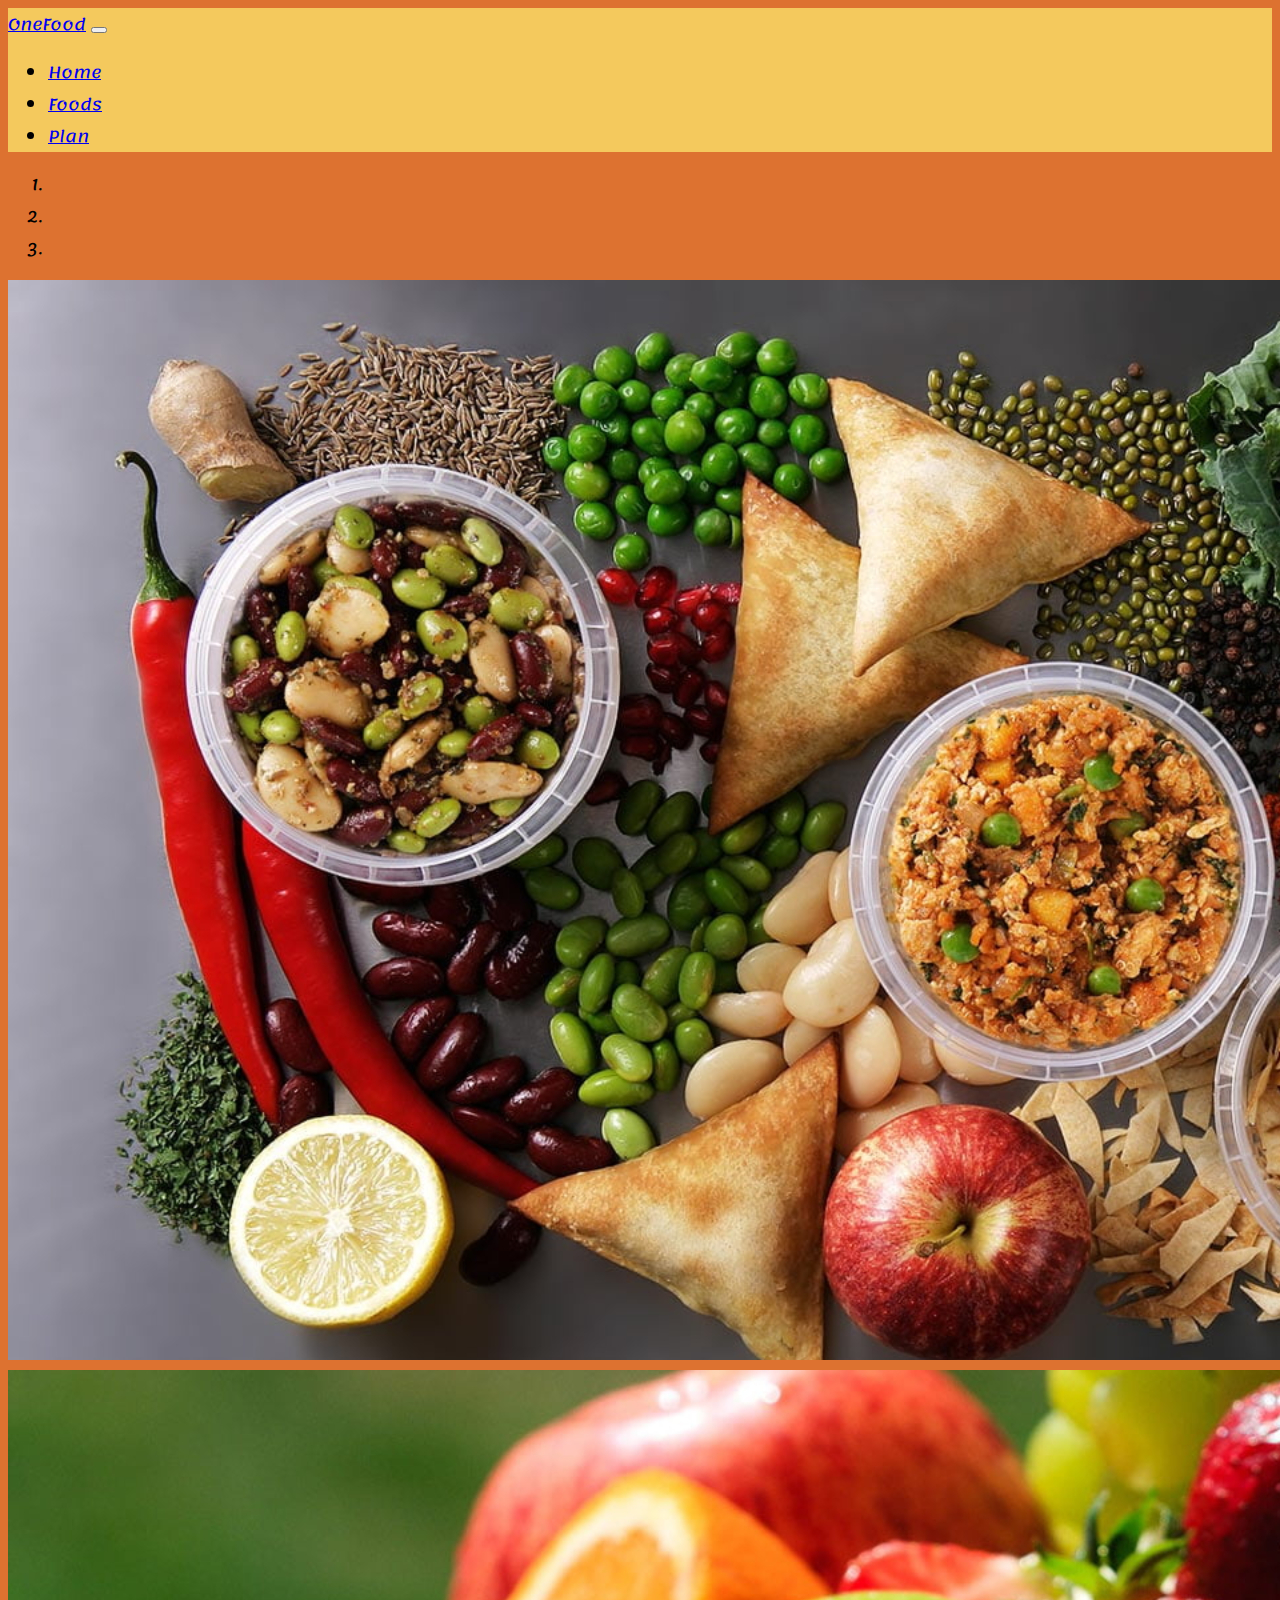
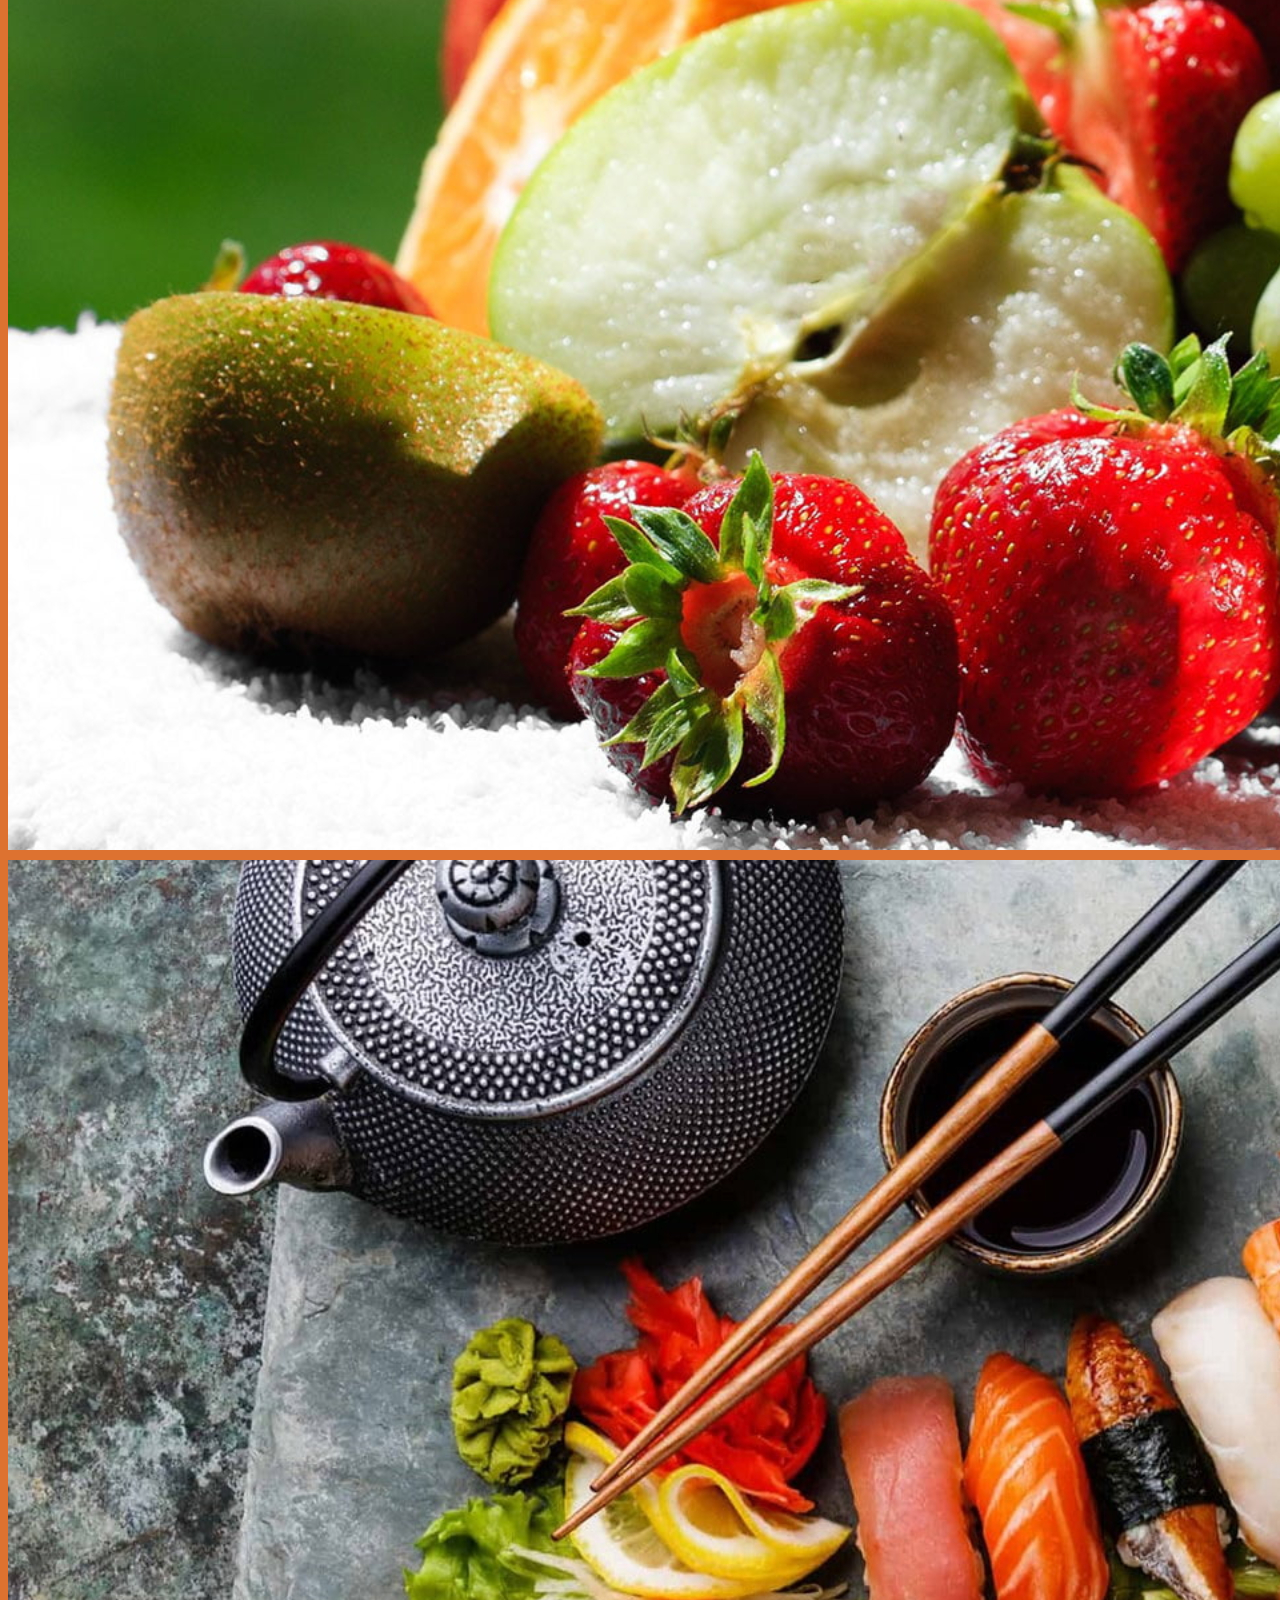
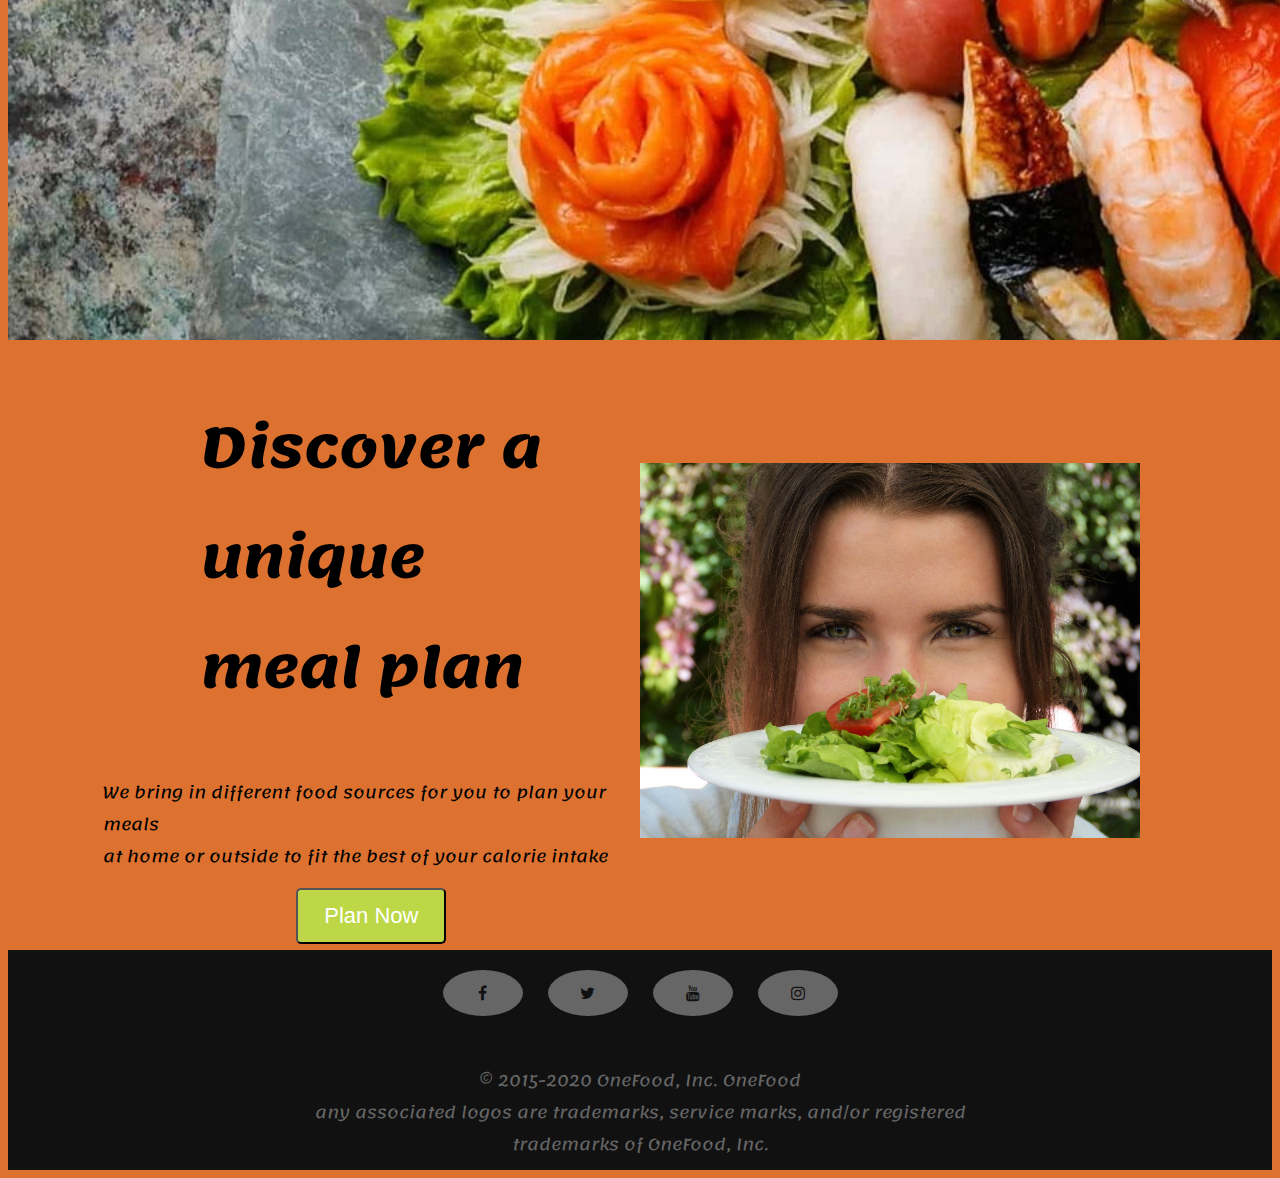
==== index.html @ 59122532 "PAGE1 DONE" ====
<!DOCTYPE html>
<html>
<head>
	<meta charset="UTF-8">
  <title>PROJECT</title>
  <link rel="stylesheet" href="css/normalize.css" type="text/css">
	<link rel="stylesheet" href="https://cdn.jsdelivr.net/npm/bootstrap@4.5.3/dist/css/bootstrap.min.css" integrity="sha384-TX8t27EcRE3e/ihU7zmQxVncDAy5uIKz4rEkgIXeMed4M0jlfIDPvg6uqKI2xXr2"
   crossorigin="anonymous">
  <link rel="preconnect" href="https://fonts.gstatic.com">
  <link href="https://fonts.googleapis.com/css2?family=Lemonada:wght@500&display=swap" rel="stylesheet">
  <link href="css/index.css" rel="stylesheet" type="text/css">
  <link rel="stylesheet" href="https://cdnjs.cloudflare.com/ajax/libs/font-awesome/4.7.0/css/font-awesome.min.css">
</head>
<body>
	<nav class="navbar navbar-expand-lg navbar-light ">
    <a class="navbar-brand" href="#">OneFood</a>
    <button class="navbar-toggler" type="button" data-toggle="collapse" data-target="#navbarSupportedContent" aria-controls="navbarSupportedContent" aria-expanded="false" aria-label="Toggle navigation">
      <span class="navbar-toggler-icon"></span>
    </button>
  
    <div class="collapse navbar-collapse" id="navbarSupportedContent">
      <ul class="navbar-nav mr-auto">
        <li class="nav-item active">
          <a class="nav-link" href="index.html">Home <span class="sr-only">(current)</span></a>
        </li>
        <li class="nav-item">
          <a class="nav-link" href="#">Foods</a>
        </li>
        <li class="nav-item">
          <a class="nav-link" href="#">Plan</a>
        </li>
      </ul>
    </div>
  </nav>
  <div id="carouselExampleIndicators" class="carousel slide" data-ride="carousel">
    <ol class="carousel-indicators">
      <li data-target="#carouselExampleIndicators" data-slide-to="0" class="active"></li>
      <li data-target="#carouselExampleIndicators" data-slide-to="1"></li>
      <li data-target="#carouselExampleIndicators" data-slide-to="2"></li>
    </ol>
    <div class="carousel-inner">
      <div class="carousel-item active">
        <img class="d-block w-100" src="img/slider1.jpg" alt="First slide">
      </div>
      <div class="carousel-item">
        <img class="d-block w-100" src="img/slider2.jpg" alt="Second slide">
      </div>
      <div class="carousel-item">
        <img class="d-block w-100" src="img/slider3.jpg" alt="Third slide">
      </div>
    </div>
    <a class="carousel-control-prev" href="#carouselExampleIndicators" role="button" data-slide="prev">
      <span class="carousel-control-prev-icon" aria-hidden="true"></span>
      <span class="sr-only">Previous</span>
    </a>
    <a class="carousel-control-next" href="#carouselExampleIndicators" role="button" data-slide="next">
      <span class="carousel-control-next-icon" aria-hidden="true"></span>
      <span class="sr-only">Next</span>
    </a>
  </div>
  <div class="body1">
    <div class="content">
      <div class="left">
        <h1>Discover a <br>unique <br>meal plan</h1>
        <p>We bring in different food sources for you to plan your meals<br> at home or outside to fit the best of your calorie intake</p>
        <button class="btn1">Plan Now</button>
      </div>
      <div class="right">
        <img src="img/healthy.jpg">
      </div>
    </div>
  </div>
  <footer>
		<a href="#" class="fa fa-facebook"></a>
		<a href="#" class="fa fa-twitter"></a>
		<a href="#" class="fa fa-youtube"></a>
		<a href="#" class="fa fa-instagram"></a><br><br>
		<p>© 2015-2020 OneFood, Inc. OneFood<br> any associated logos are trademarks, service marks, and/or registered<br> trademarks of OneFood, Inc.</p>
	</footer>
</body>
<script src="js/script.js"></script>
<script src="https://code.jquery.com/jquery-3.5.1.slim.min.js" integrity="sha384-DfXdz2htPH0lsSSs5nCTpuj/zy4C+OGpamoFVy38MVBnE+IbbVYUew+OrCXaRkfj" crossorigin="anonymous"></script>
<script src="https://cdn.jsdelivr.net/npm/popper.js@1.16.1/dist/umd/popper.min.js" integrity="sha384-9/reFTGAW83EW2RDu2S0VKaIzap3H66lZH81PoYlFhbGU+6BZp6G7niu735Sk7lN" crossorigin="anonymous"></script>
<script src="https://cdn.jsdelivr.net/npm/bootstrap@4.5.3/dist/js/bootstrap.min.js" integrity="sha384-w1Q4orYjBQndcko6MimVbzY0tgp4pWB4lZ7lr30WKz0vr/aWKhXdBNmNb5D92v7s" crossorigin="anonymous"></script>
</html>
---- css/index.css ----
body
{
    font-family: 'Lemonada', cursive;
    background-color: #dd7230;
}

nav
{
    background-color: #f4c95d;
}

.body1
{
    width: 100%;
    height: 600px;
    display: flex;
    justify-content: center;
}

.content
{
    width: 85%;
    height: 600px;
    display: flex;
    justify-content: space-evenly;
}

.left
{
    width: 50%;
    height: 600px;
    display: flex;
    flex-direction: column;
    justify-content: center;
    align-items: center;
}

.left h1
{
    font-size: 55px;
}

.btn1
{
    background-color:#bdd747;
	border-radius:5px;
	display:inline-block;
	cursor:pointer;
	color:#ffffff;
	font-size:22px;
	padding:13px 26px;
	text-decoration:none;
}

.btn1:hover {
	background-color:#bdde16;
}
.btn1:active {
	position:relative;
	top:1px;
}

.right
{
    width: 50%;
    height: 600px;
    display: flex;
    align-items: center;
}

.right img
{
    width: 500px;
    height: auto;
}

/*FOOTER*/
footer
{
	width: 100%;
	height: 200px;
	background-color: #111;
	text-align: center;
	color: #666;
	padding-top: 20px;
}

.fa 
{
	padding: 15px;
	font-size: 30px;
	width: 50px;
	text-align: center;
	text-decoration: none;
	margin: 0 10px;
	border-radius: 50%;
}
  
.fa:hover 
{
	opacity: 0.7;
}

.fa-facebook
{
	background: #666;
	color: #111;
}
  
.fa-twitter
{
	background: #666;
	color: #111;
}
  
.fa-youtube 
{
	background: #666;
	color: #111;
}
  
.fa-instagram 
{
	background: #666;
	color: #111;
}

@media only screen and (max-width:1100px)
{
    .right img
    {
        width: 390px;
        height: auto;
    }
}

@media only screen and (max-width: 800px) {

    .body1
    {
        width: 100%;
        height: auto;
    }
    .content
    {
        display: flex;
        width: 100%;
        height: auto;
        flex-direction: column;
    }

    .left
    {
        width: 100%;
        height: auto;
        padding: 50px 15px;
    }
    
    .right
    {
        width: 100%;
        height: auto;
        padding-bottom: 50px;
        display: flex;
        justify-content: center;
    }

    .right img
    {
        width: 85%;
        height: auto;
    }

    footer
	{
		width: 100%;
		height: auto;
		padding-bottom: 5px;
    }
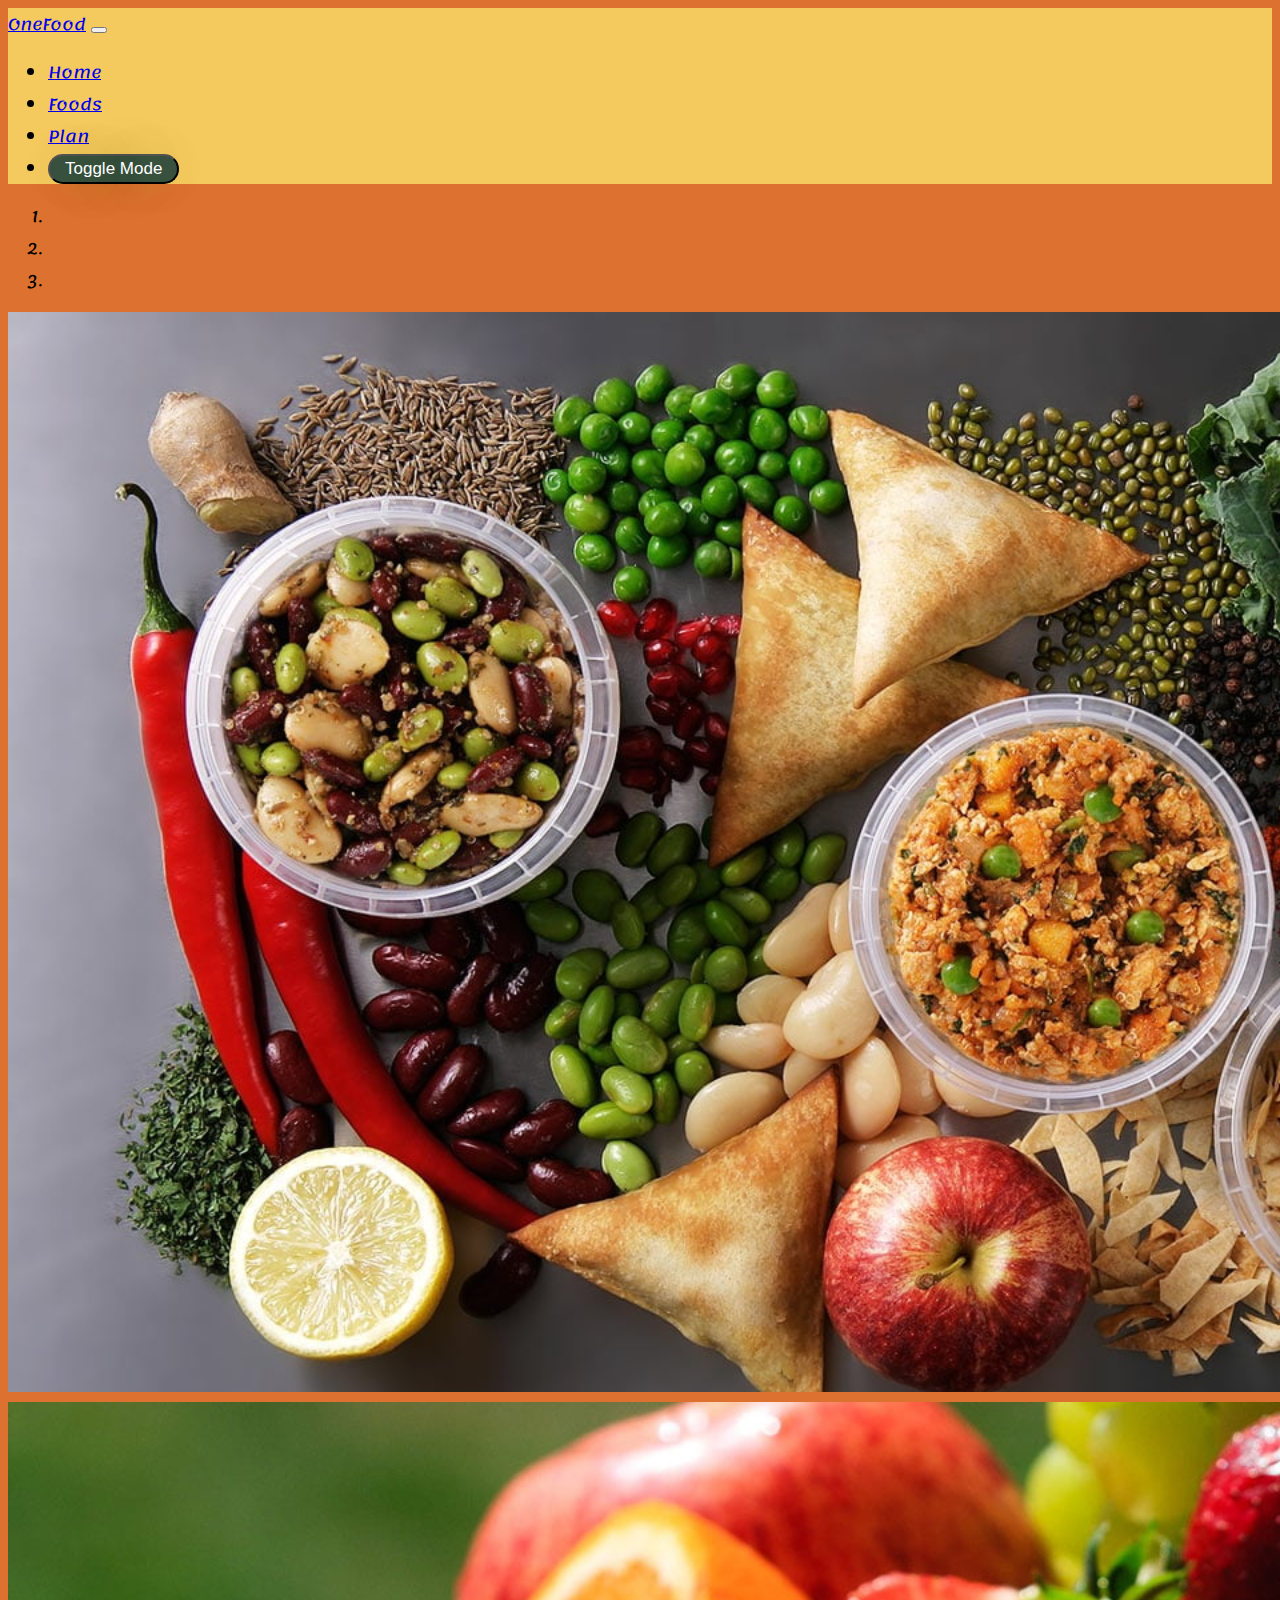
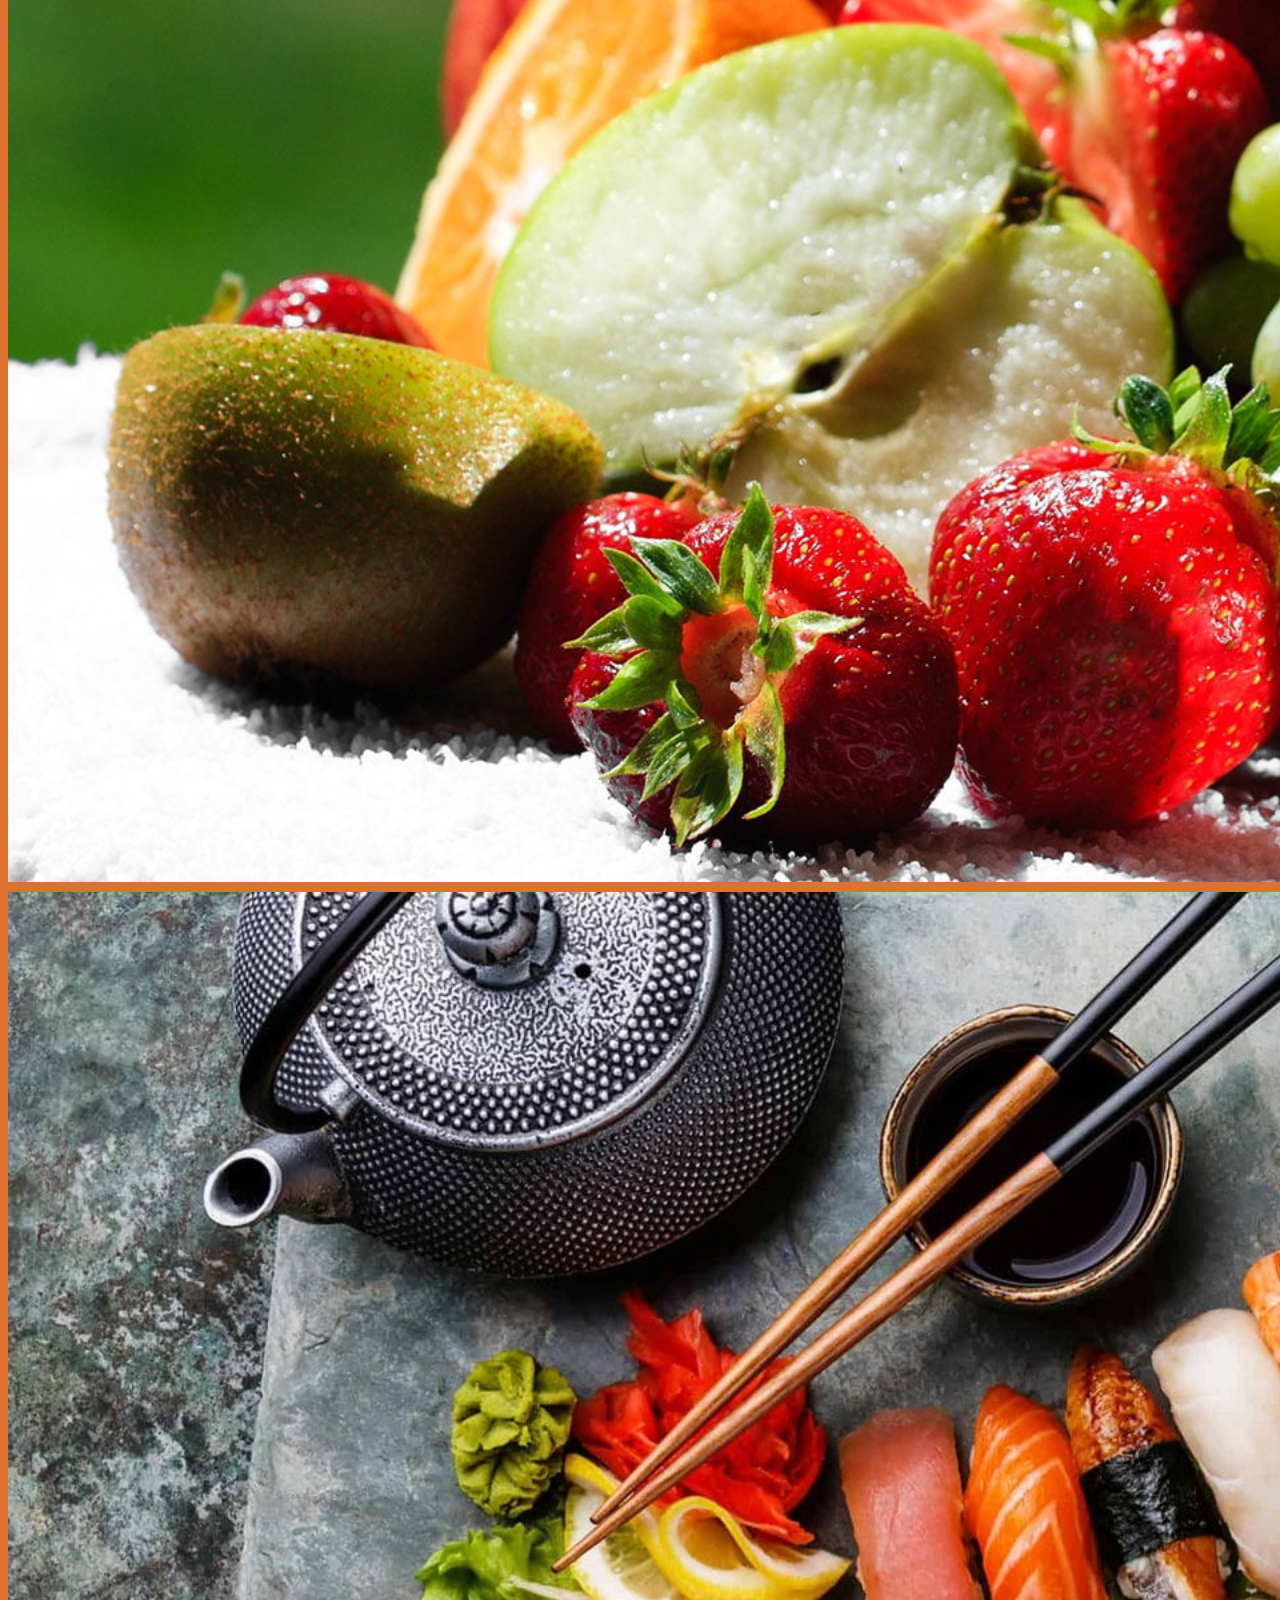
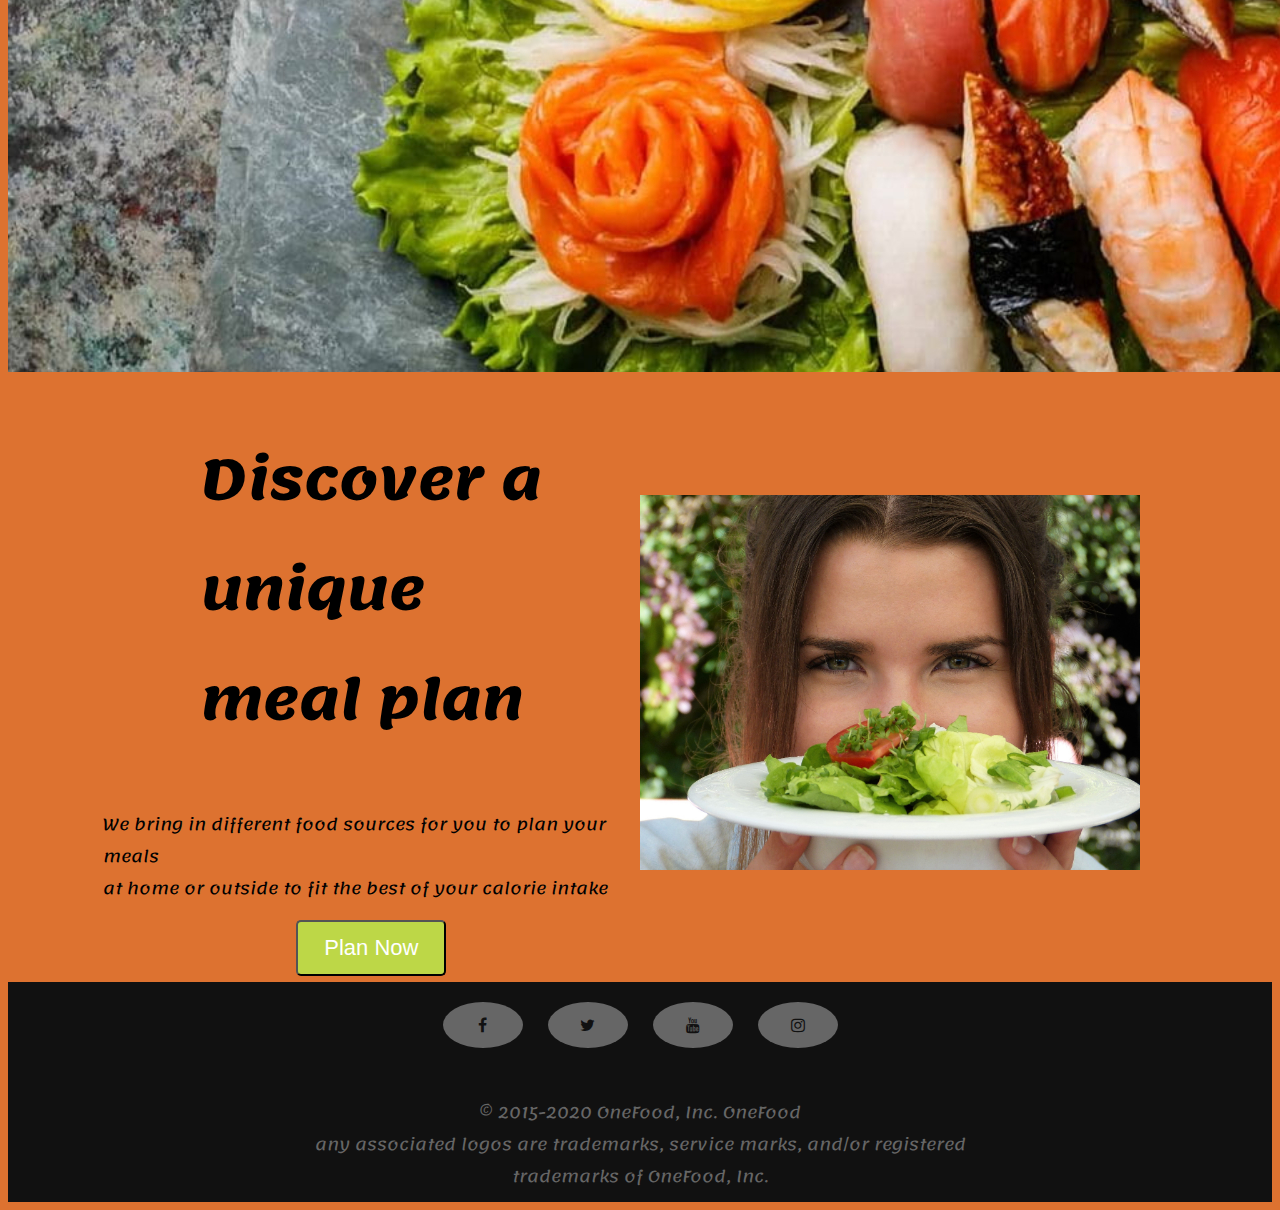
==== commit 0af84096: "toggle dark/light mode done" ====
--- a/index.html
+++ b/index.html
@@ -3,7 +3,7 @@
 <head>
 	<meta charset="UTF-8">
   <title>PROJECT</title>
-  <link rel="stylesheet" href="css/normalize.css" type="text/css">
+
 	<link rel="stylesheet" href="https://cdn.jsdelivr.net/npm/bootstrap@4.5.3/dist/css/bootstrap.min.css" integrity="sha384-TX8t27EcRE3e/ihU7zmQxVncDAy5uIKz4rEkgIXeMed4M0jlfIDPvg6uqKI2xXr2"
    crossorigin="anonymous">
   <link rel="preconnect" href="https://fonts.gstatic.com">
@@ -24,10 +24,13 @@
           <a class="nav-link" href="index.html">Home <span class="sr-only">(current)</span></a>
         </li>
         <li class="nav-item">
-          <a class="nav-link" href="#">Foods</a>
+          <a class="nav-link" href="SearchRecipe.html">Foods</a>
         </li>
         <li class="nav-item">
           <a class="nav-link" href="#">Plan</a>
+        </li>
+        <li class="nav-item">
+          <button class="darkmode" id="mode">Toggle Mode</button>
         </li>
       </ul>
     </div>
@@ -78,8 +81,8 @@
 		<p>© 2015-2020 OneFood, Inc. OneFood<br> any associated logos are trademarks, service marks, and/or registered<br> trademarks of OneFood, Inc.</p>
 	</footer>
 </body>
-<script src="js/script.js"></script>
 <script src="https://code.jquery.com/jquery-3.5.1.slim.min.js" integrity="sha384-DfXdz2htPH0lsSSs5nCTpuj/zy4C+OGpamoFVy38MVBnE+IbbVYUew+OrCXaRkfj" crossorigin="anonymous"></script>
+<script src="js/index.js"></script>
 <script src="https://cdn.jsdelivr.net/npm/popper.js@1.16.1/dist/umd/popper.min.js" integrity="sha384-9/reFTGAW83EW2RDu2S0VKaIzap3H66lZH81PoYlFhbGU+6BZp6G7niu735Sk7lN" crossorigin="anonymous"></script>
 <script src="https://cdn.jsdelivr.net/npm/bootstrap@4.5.3/dist/js/bootstrap.min.js" integrity="sha384-w1Q4orYjBQndcko6MimVbzY0tgp4pWB4lZ7lr30WKz0vr/aWKhXdBNmNb5D92v7s" crossorigin="anonymous"></script>
 </html>--- a/css/index.css
+++ b/css/index.css
@@ -4,9 +4,42 @@
     background-color: #dd7230;
 }
 
+body.dark
+{
+    font-family: 'Lemonada', cursive;
+    background-color: #444;
+    color: white;
+}
+
 nav
 {
     background-color: #f4c95d;
+}
+
+nav.dark
+{
+    background-color: #888;
+}
+
+
+.darkmode {
+	background-color:#3c5242;
+	border-radius:42px;
+	display:inline-block;
+	cursor:pointer;
+	color:#ffffff;
+	font-family:Arial;
+	font-size:17px;
+	padding:3px 15px;
+	text-decoration:none;
+    text-shadow:-1px 0px 50px #2f6627;  
+}
+.darkmode:hover {
+	background-color:#394732;
+}
+.darkmode:active {
+	position:relative;
+	top:1px;
 }
 
 .body1
@@ -177,5 +210,4 @@
 		height: auto;
 		padding-bottom: 5px;
     }
-    
-  +}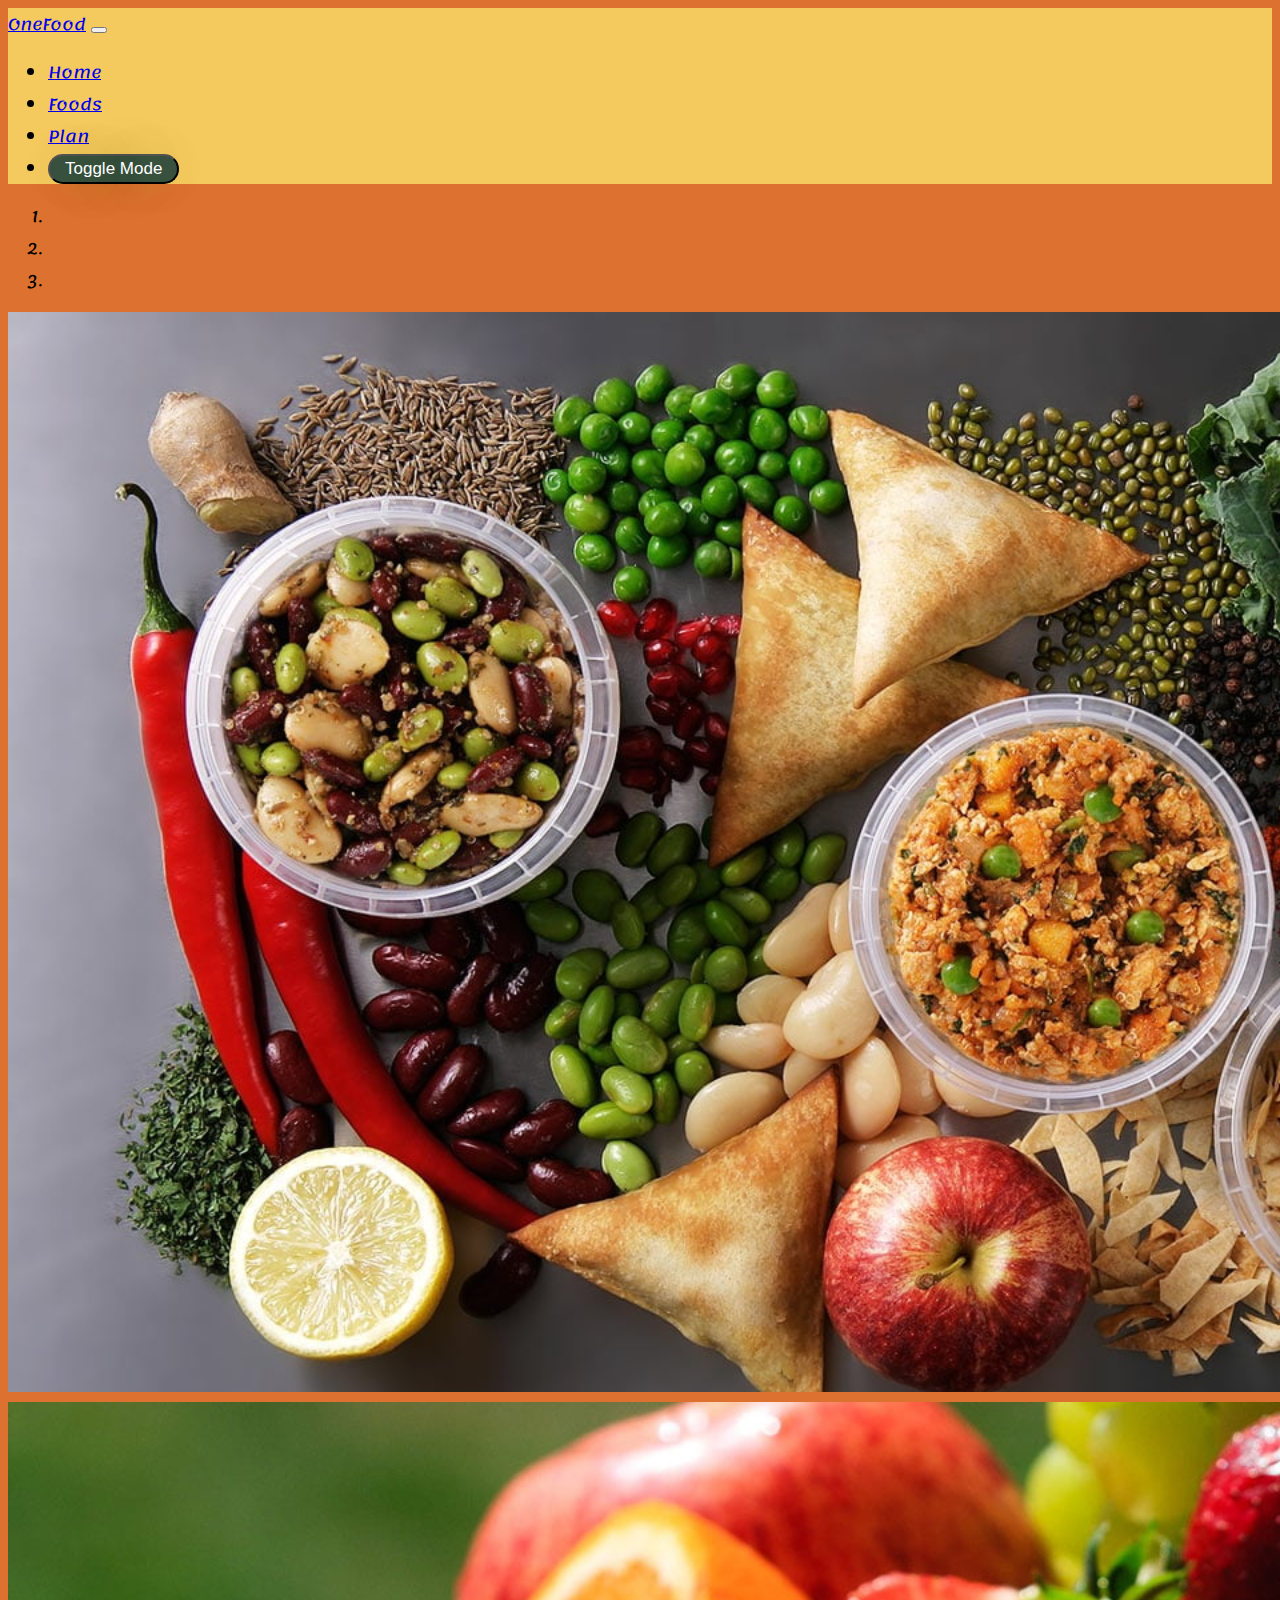
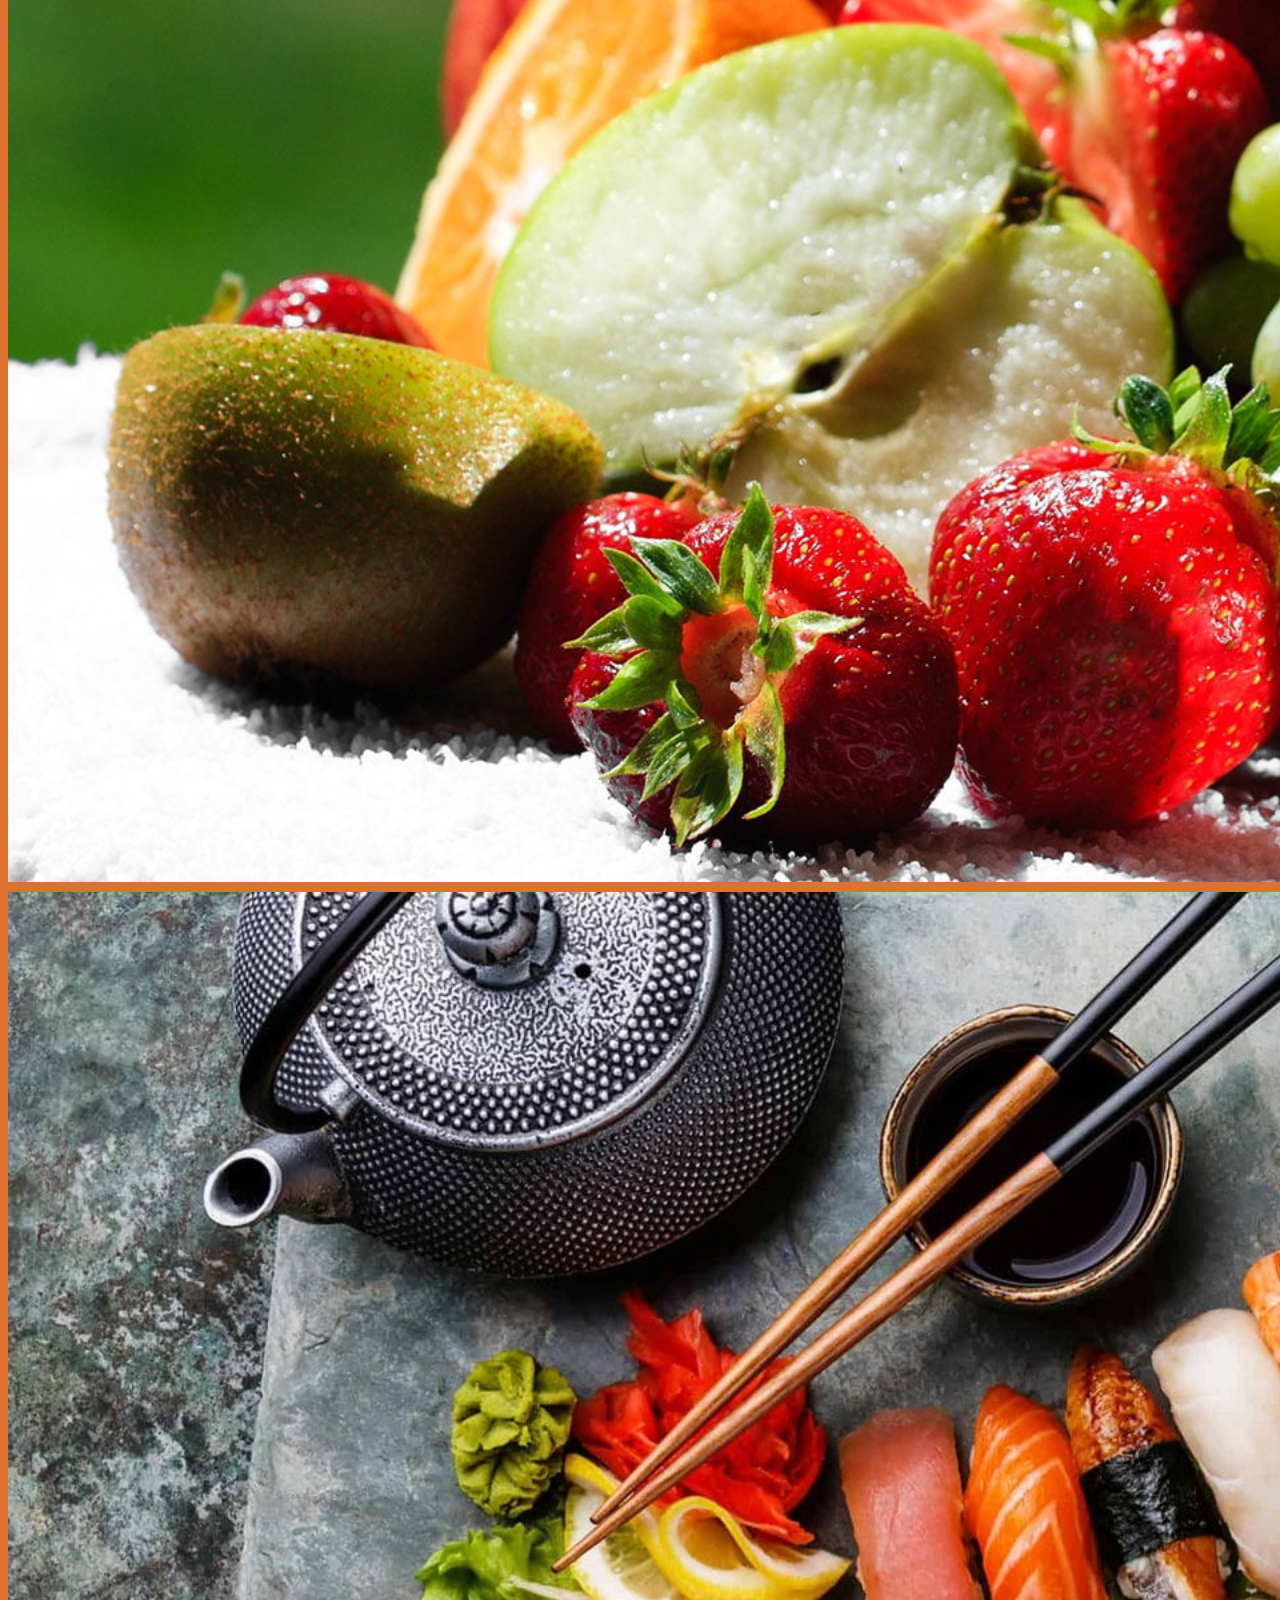
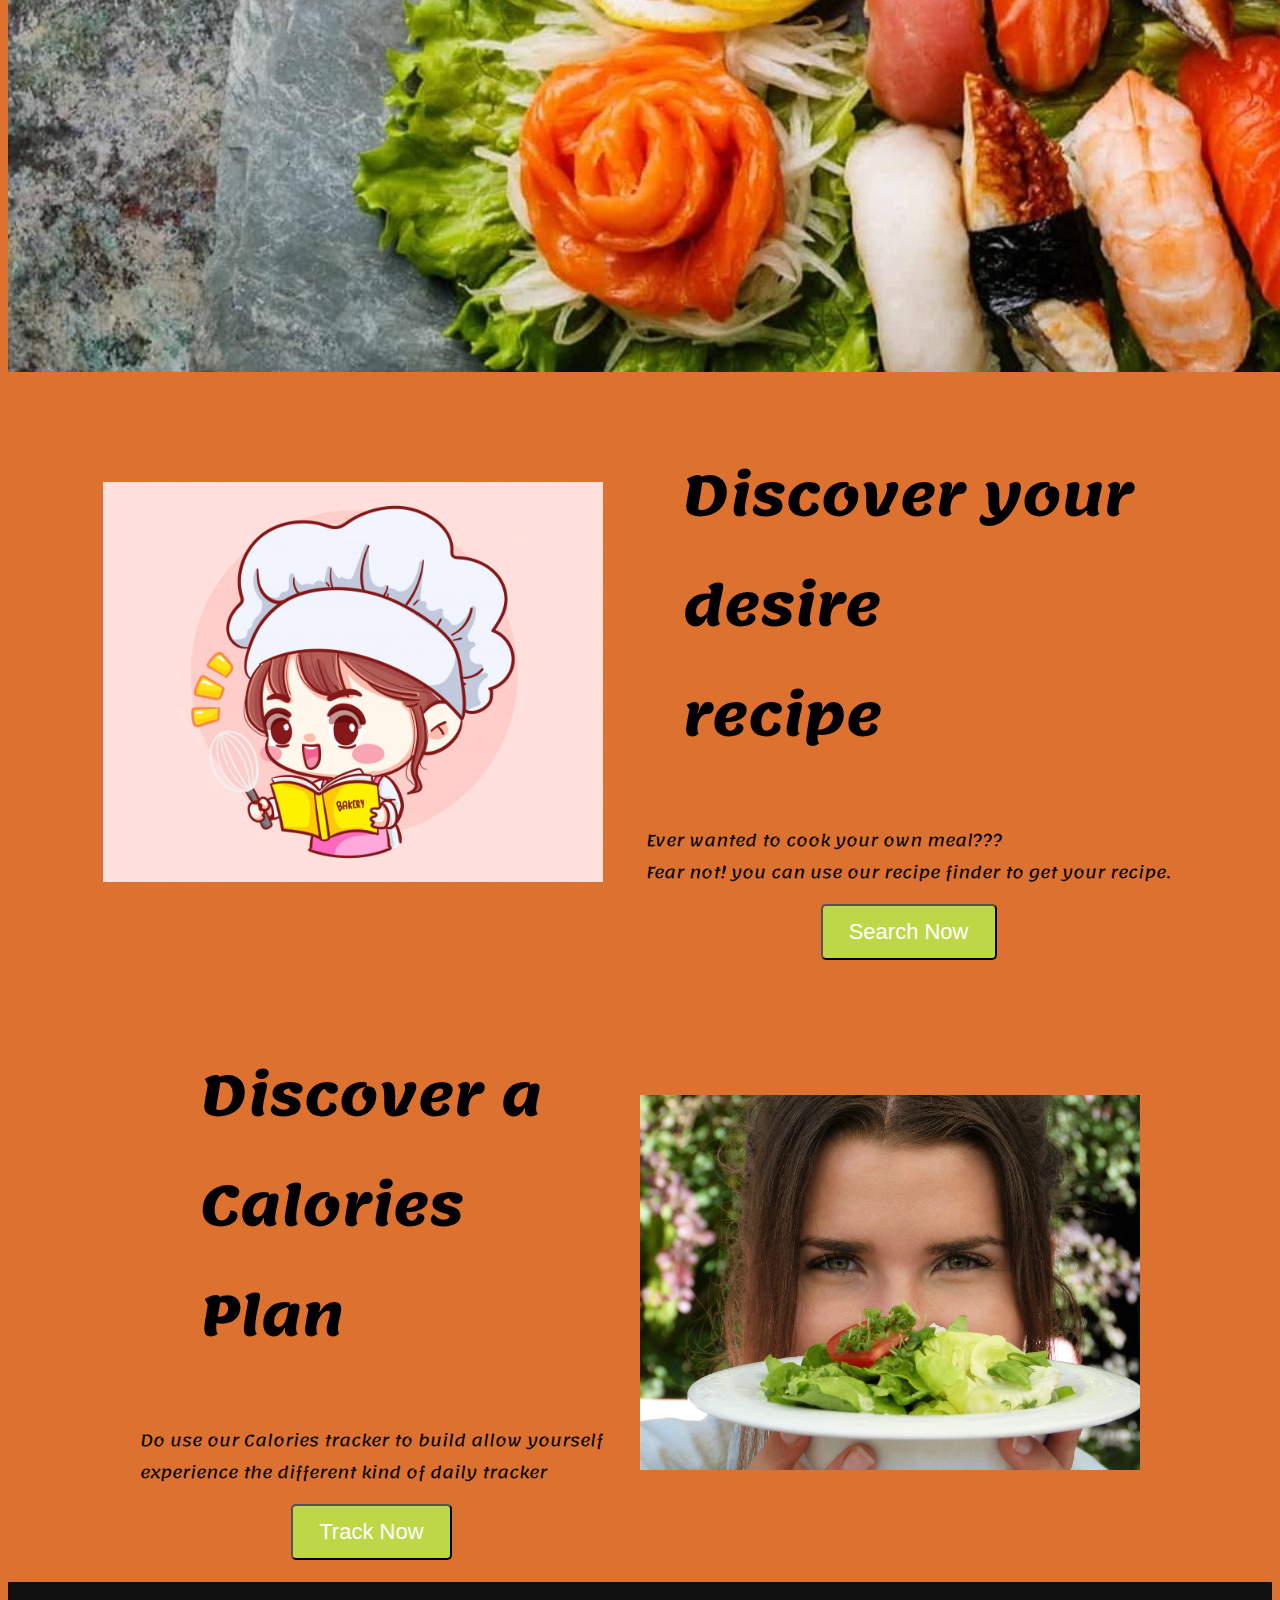
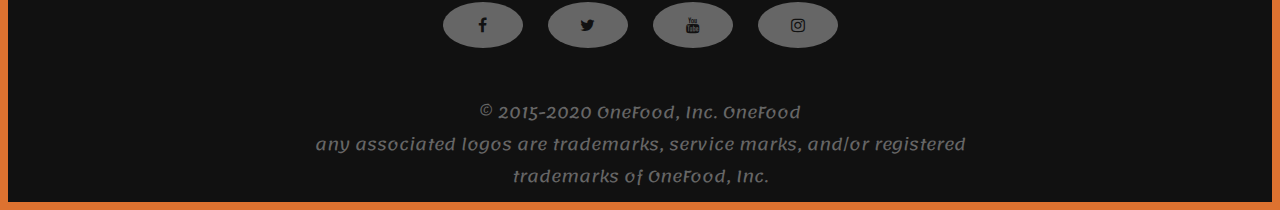
==== commit 32942358: "edited homepage" ====
--- a/index.html
+++ b/index.html
@@ -27,7 +27,7 @@
           <a class="nav-link" href="SearchRecipe.html">Foods</a>
         </li>
         <li class="nav-item">
-          <a class="nav-link" href="#">Plan</a>
+          <a class="nav-link" href="track.html">Plan</a>
         </li>
         <li class="nav-item">
           <button class="darkmode" id="mode">Toggle Mode</button>
@@ -63,10 +63,22 @@
   </div>
   <div class="body1">
     <div class="content">
+      <div class="right">
+        <img src="img/recipe.jpg">
+      </div>
       <div class="left">
-        <h1>Discover a <br>unique <br>meal plan</h1>
-        <p>We bring in different food sources for you to plan your meals<br> at home or outside to fit the best of your calorie intake</p>
-        <button class="btn1">Plan Now</button>
+        <h1>Discover your <br>desire <br>recipe</h1>
+        <p>Ever wanted to cook your own meal???<br>Fear not! you can use our recipe finder to get your recipe.</p>
+        <a href='SearchRecipe.html'><button class="btn1">Search Now</button></a>
+      </div>
+    </div>
+  </div>
+  <div class="body1">
+    <div class="content">
+      <div class="left">
+        <h1>Discover a <br>Calories <br>Plan</h1>
+        <p>Do use our Calories tracker to build allow yourself<br>experience the different kind of daily tracker</p>
+        <a href='track.html'><button class="btn1">Track Now</button></a>
       </div>
       <div class="right">
         <img src="img/healthy.jpg">
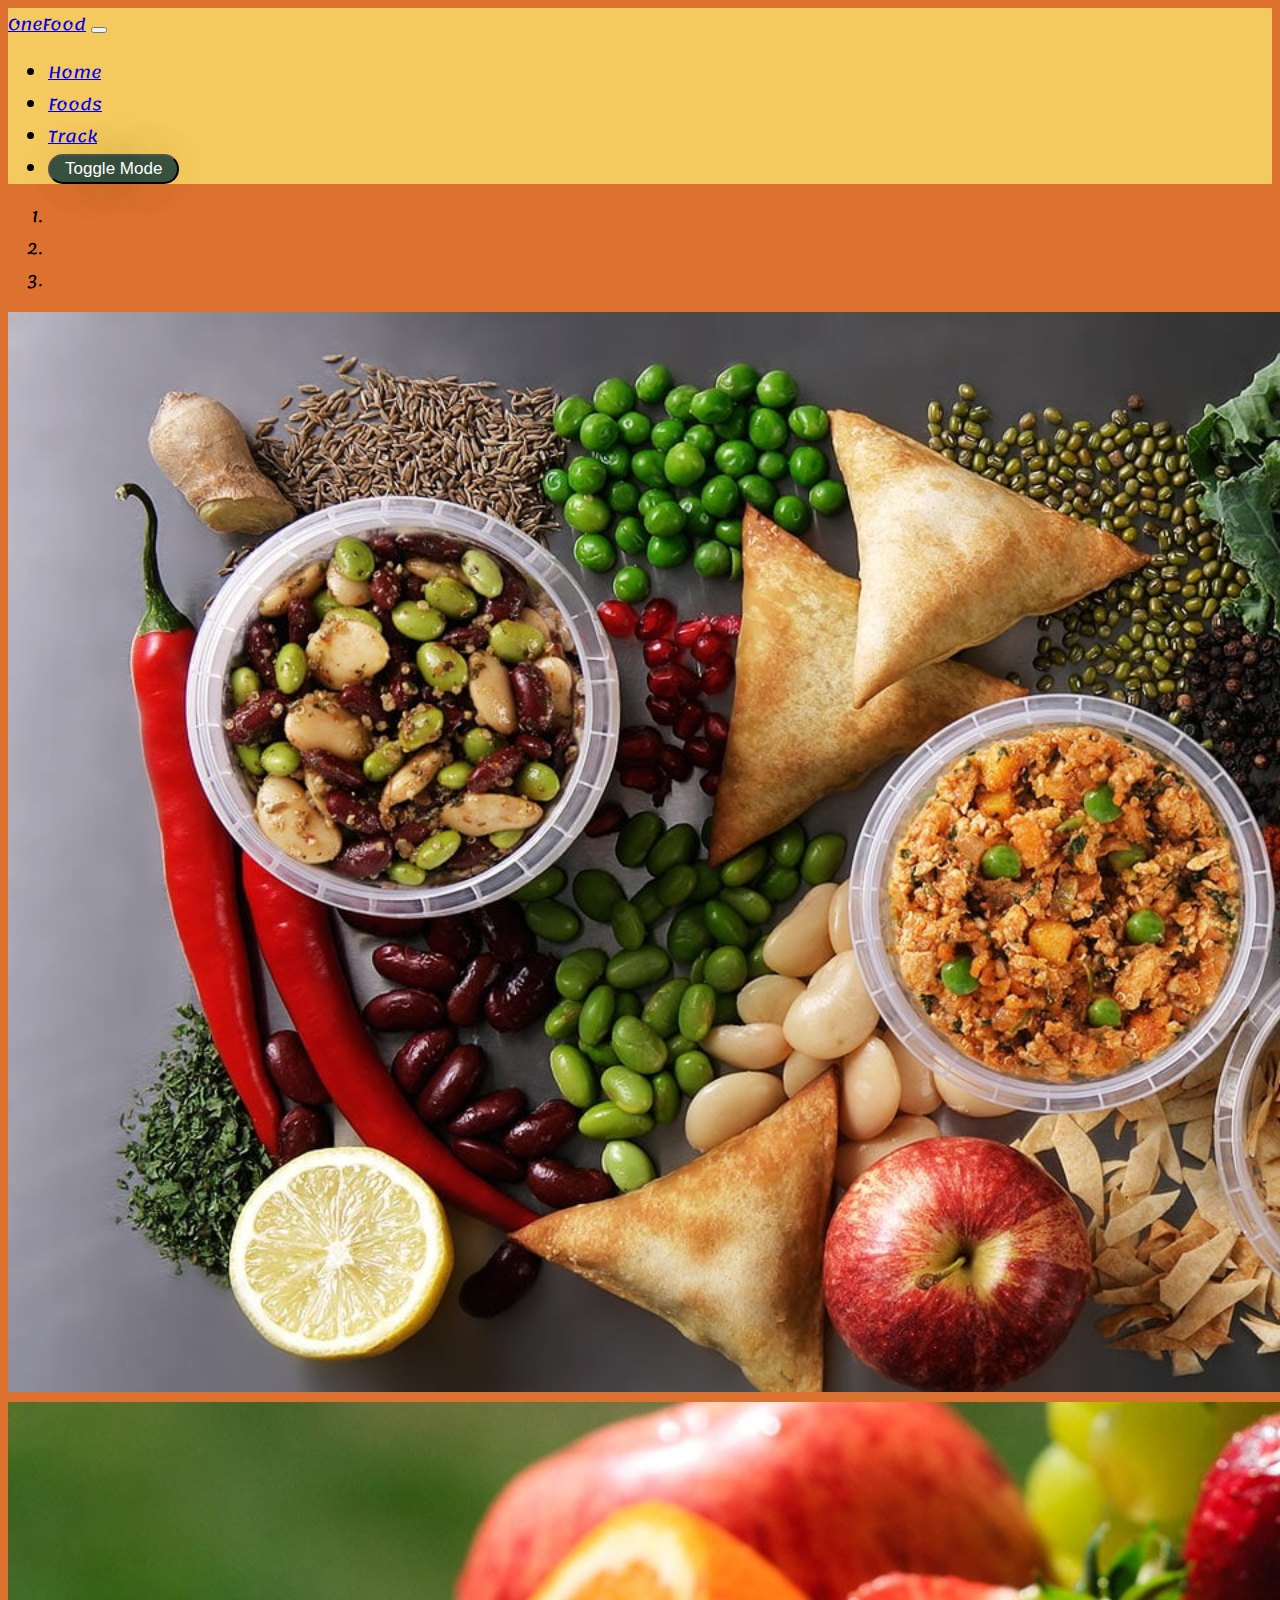
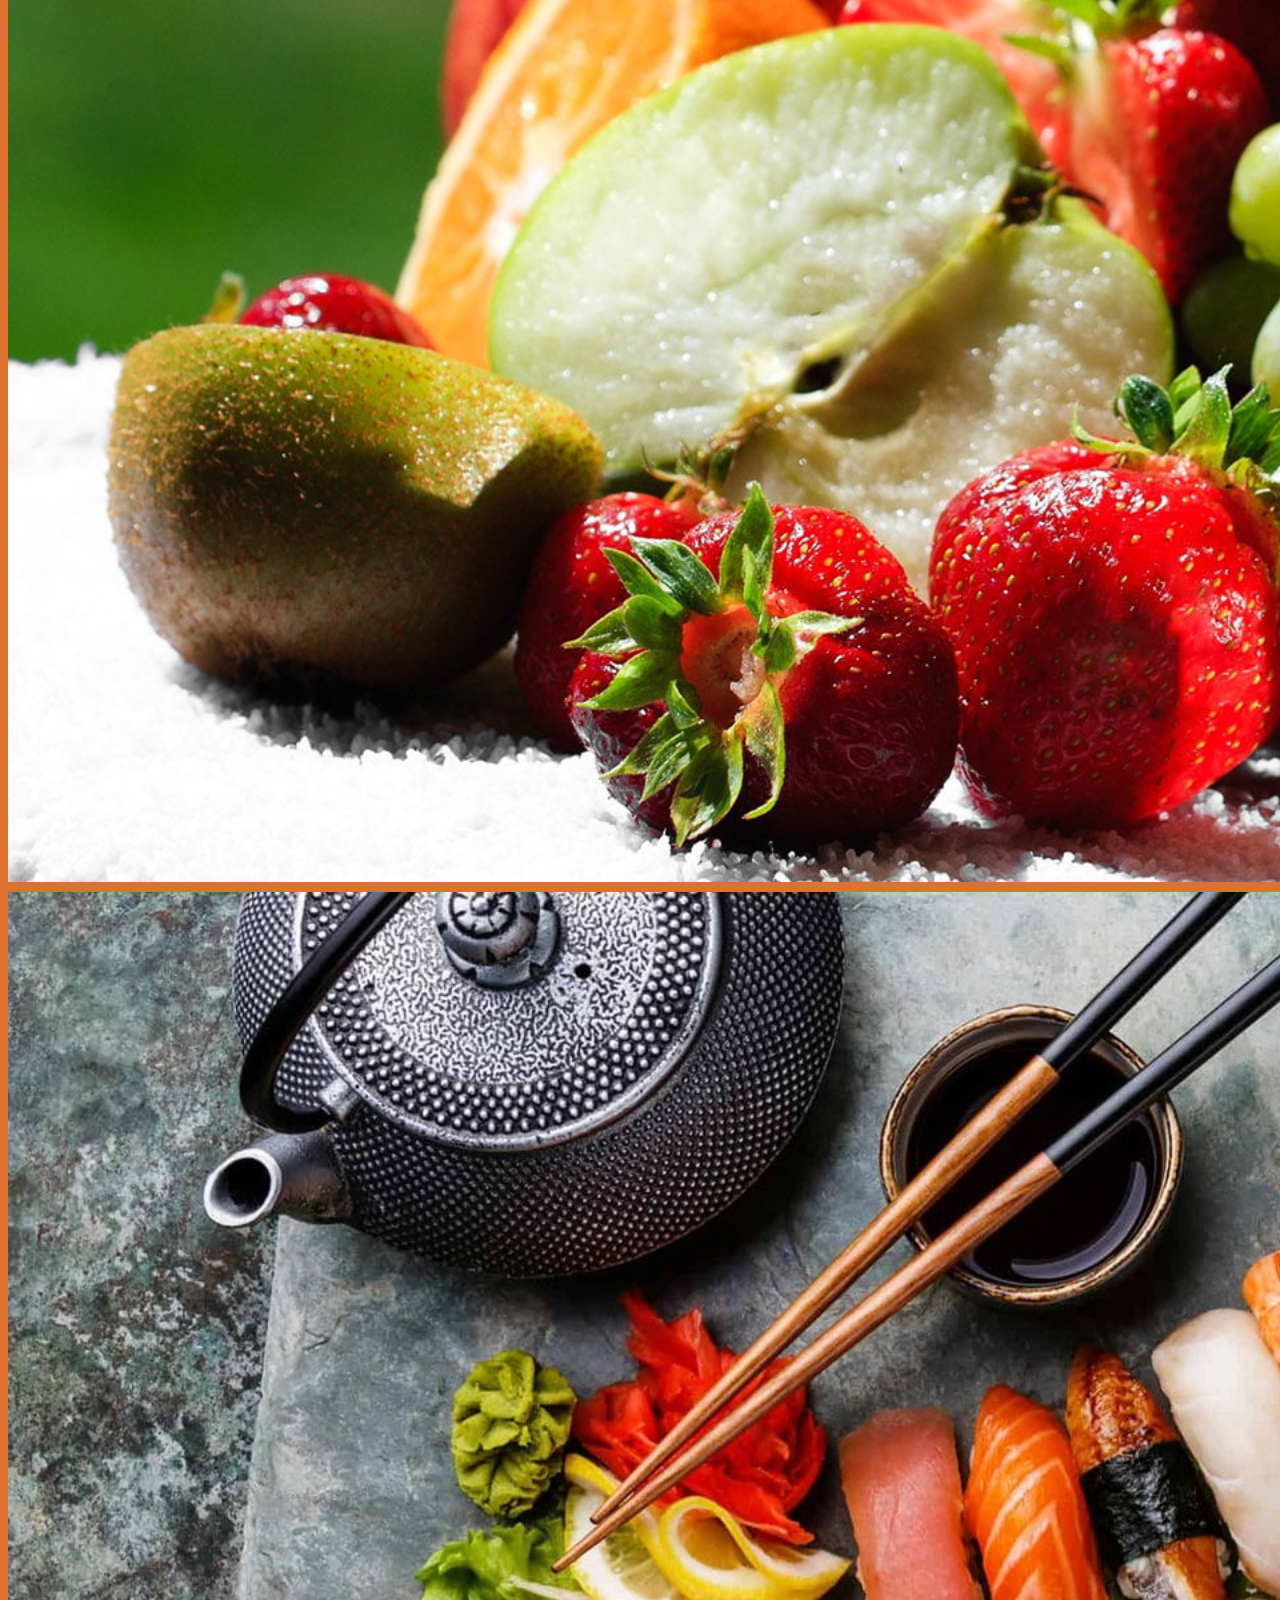
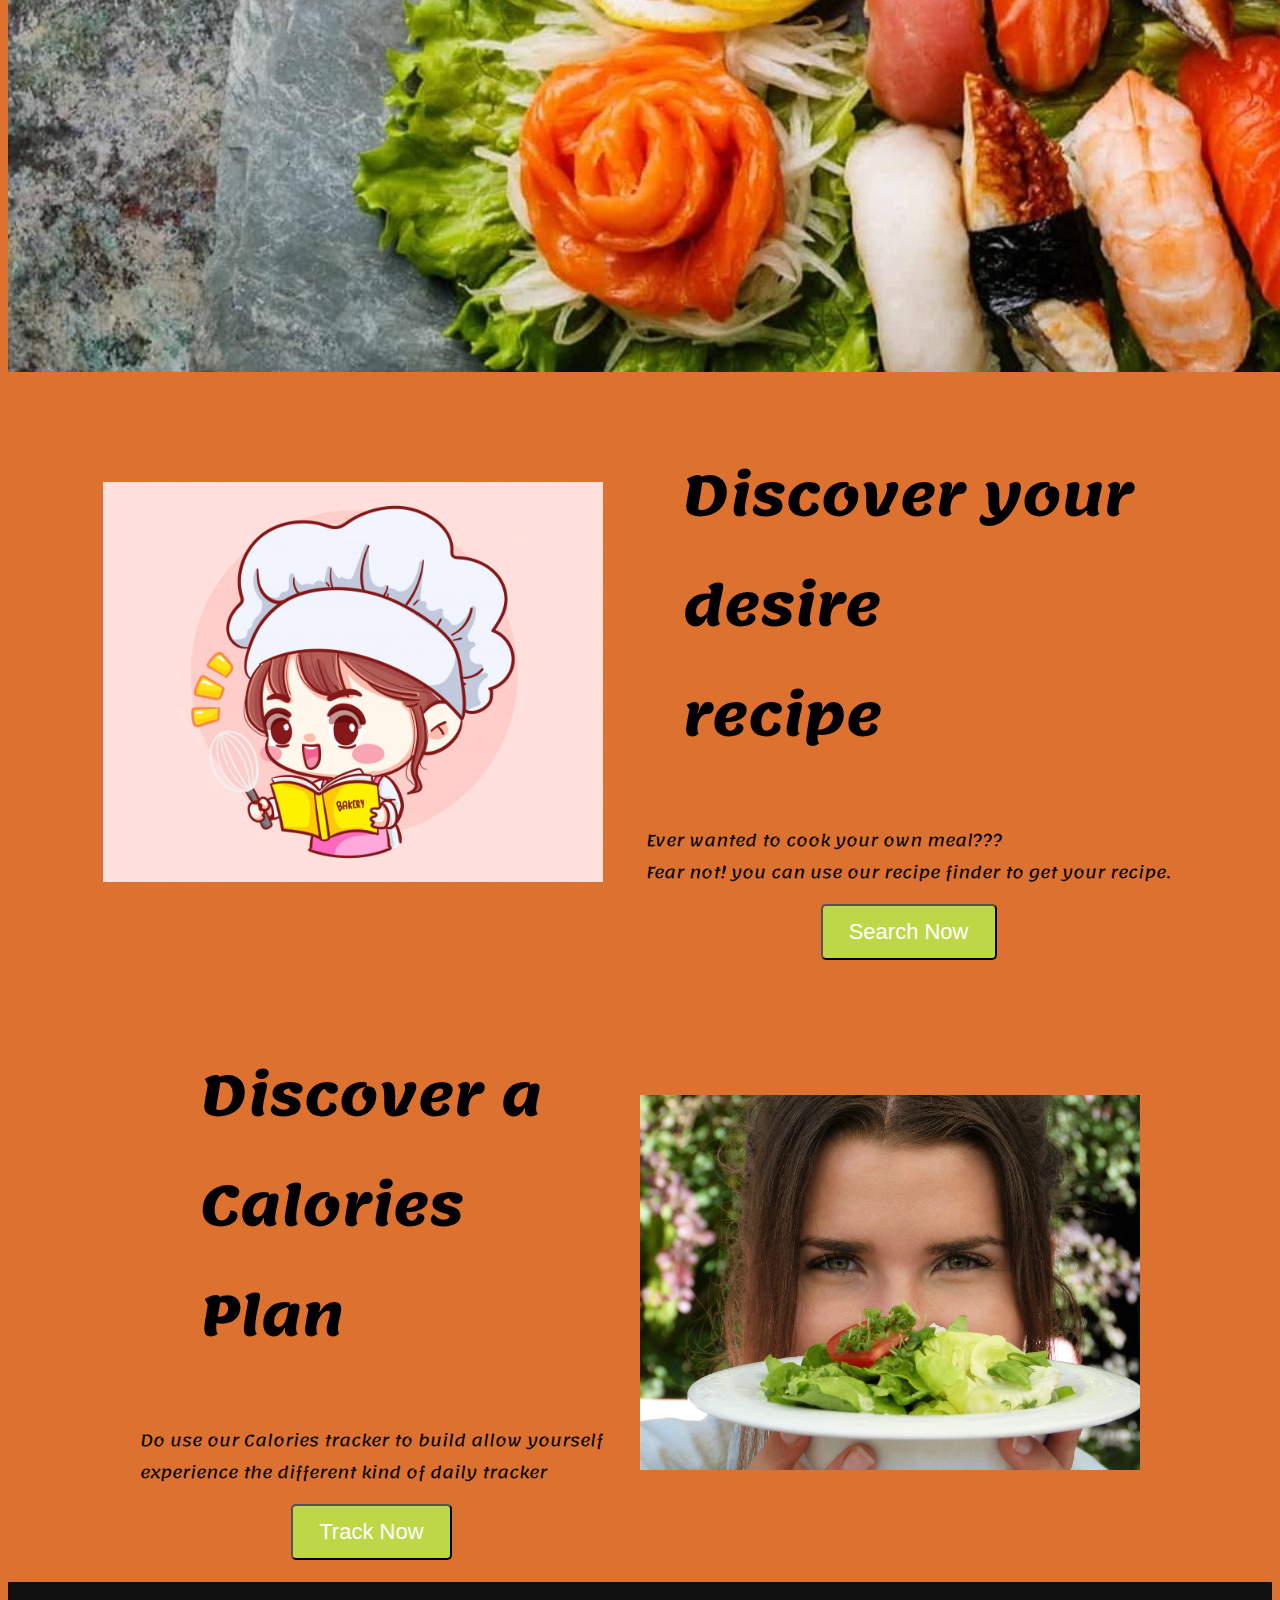
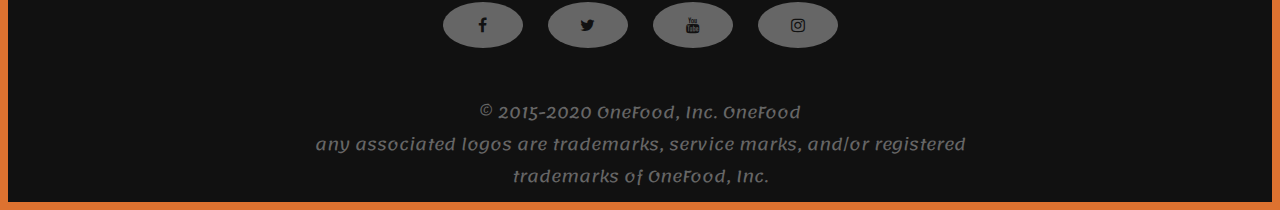
==== commit e803e7e2: "made minor changes to the nav and done readme" ====
--- a/index.html
+++ b/index.html
@@ -27,7 +27,7 @@
           <a class="nav-link" href="SearchRecipe.html">Foods</a>
         </li>
         <li class="nav-item">
-          <a class="nav-link" href="track.html">Plan</a>
+          <a class="nav-link" href="track.html">Track</a>
         </li>
         <li class="nav-item">
           <button class="darkmode" id="mode">Toggle Mode</button>
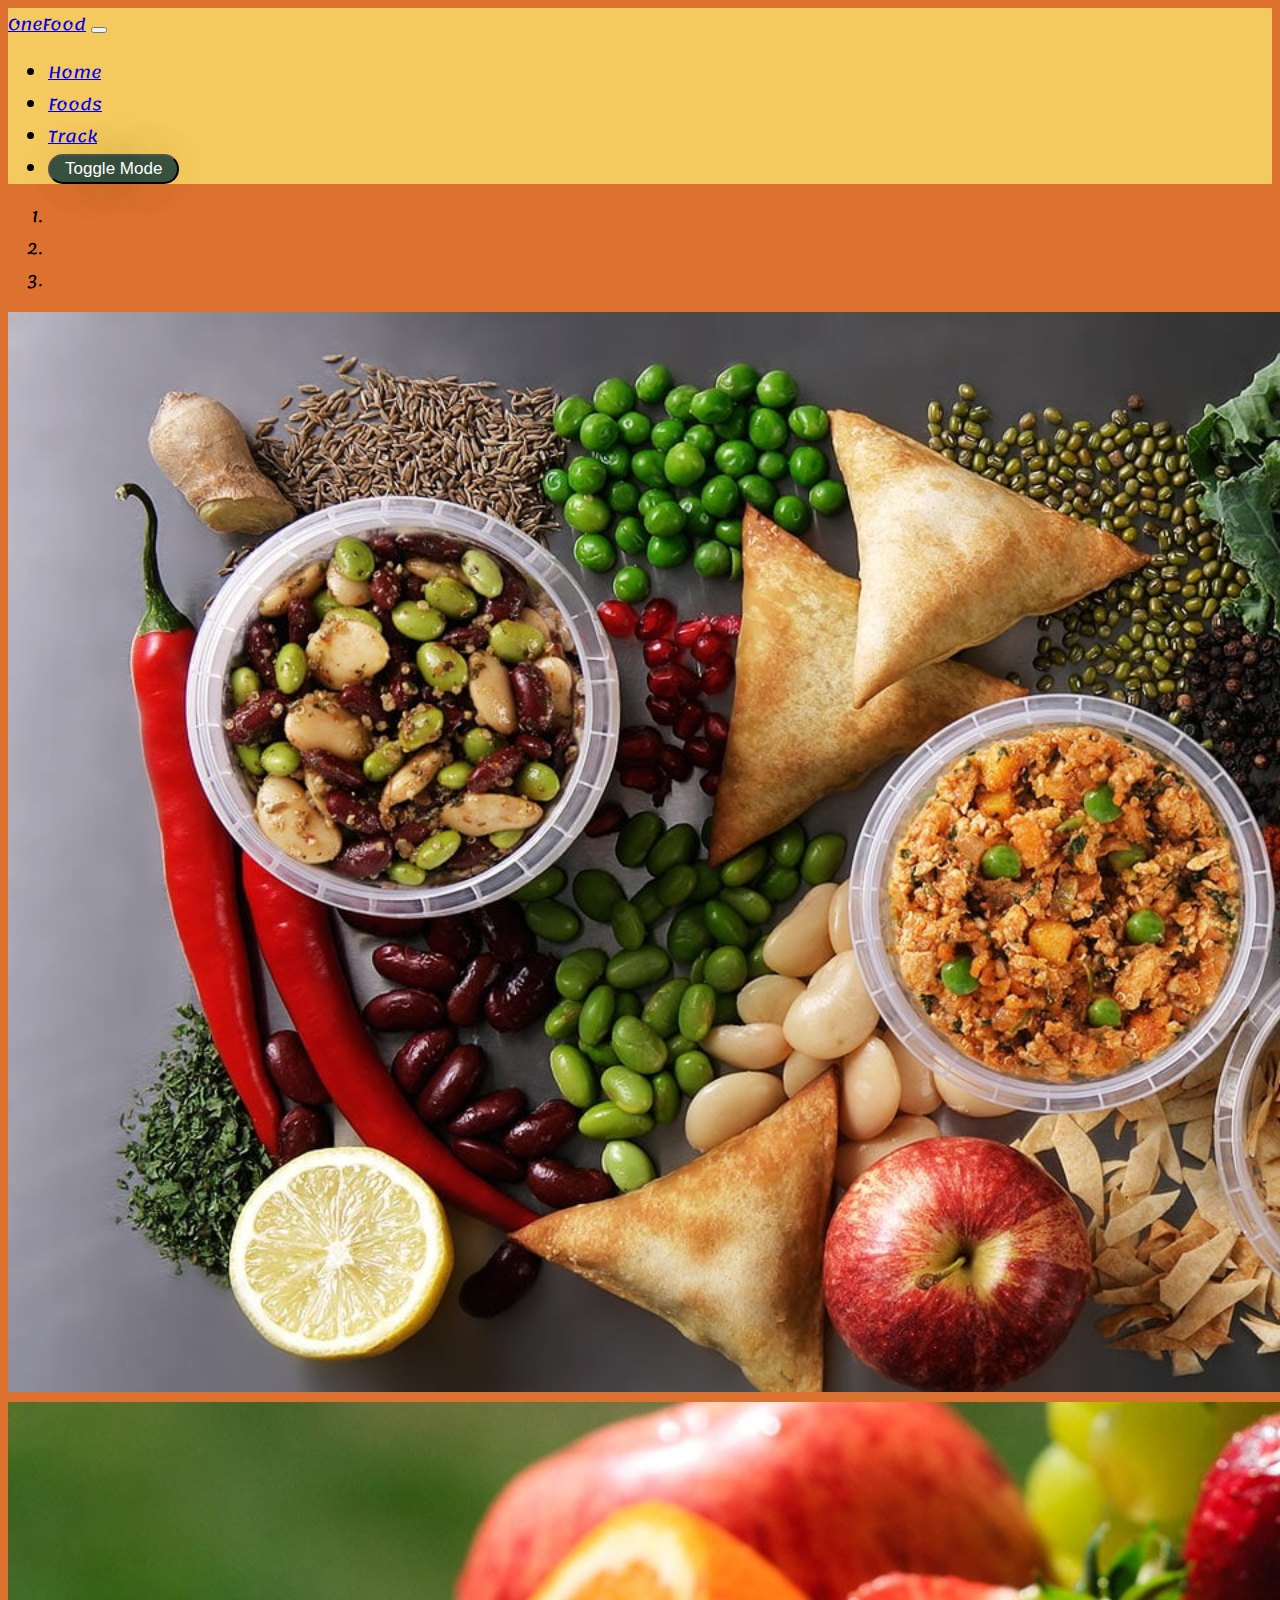
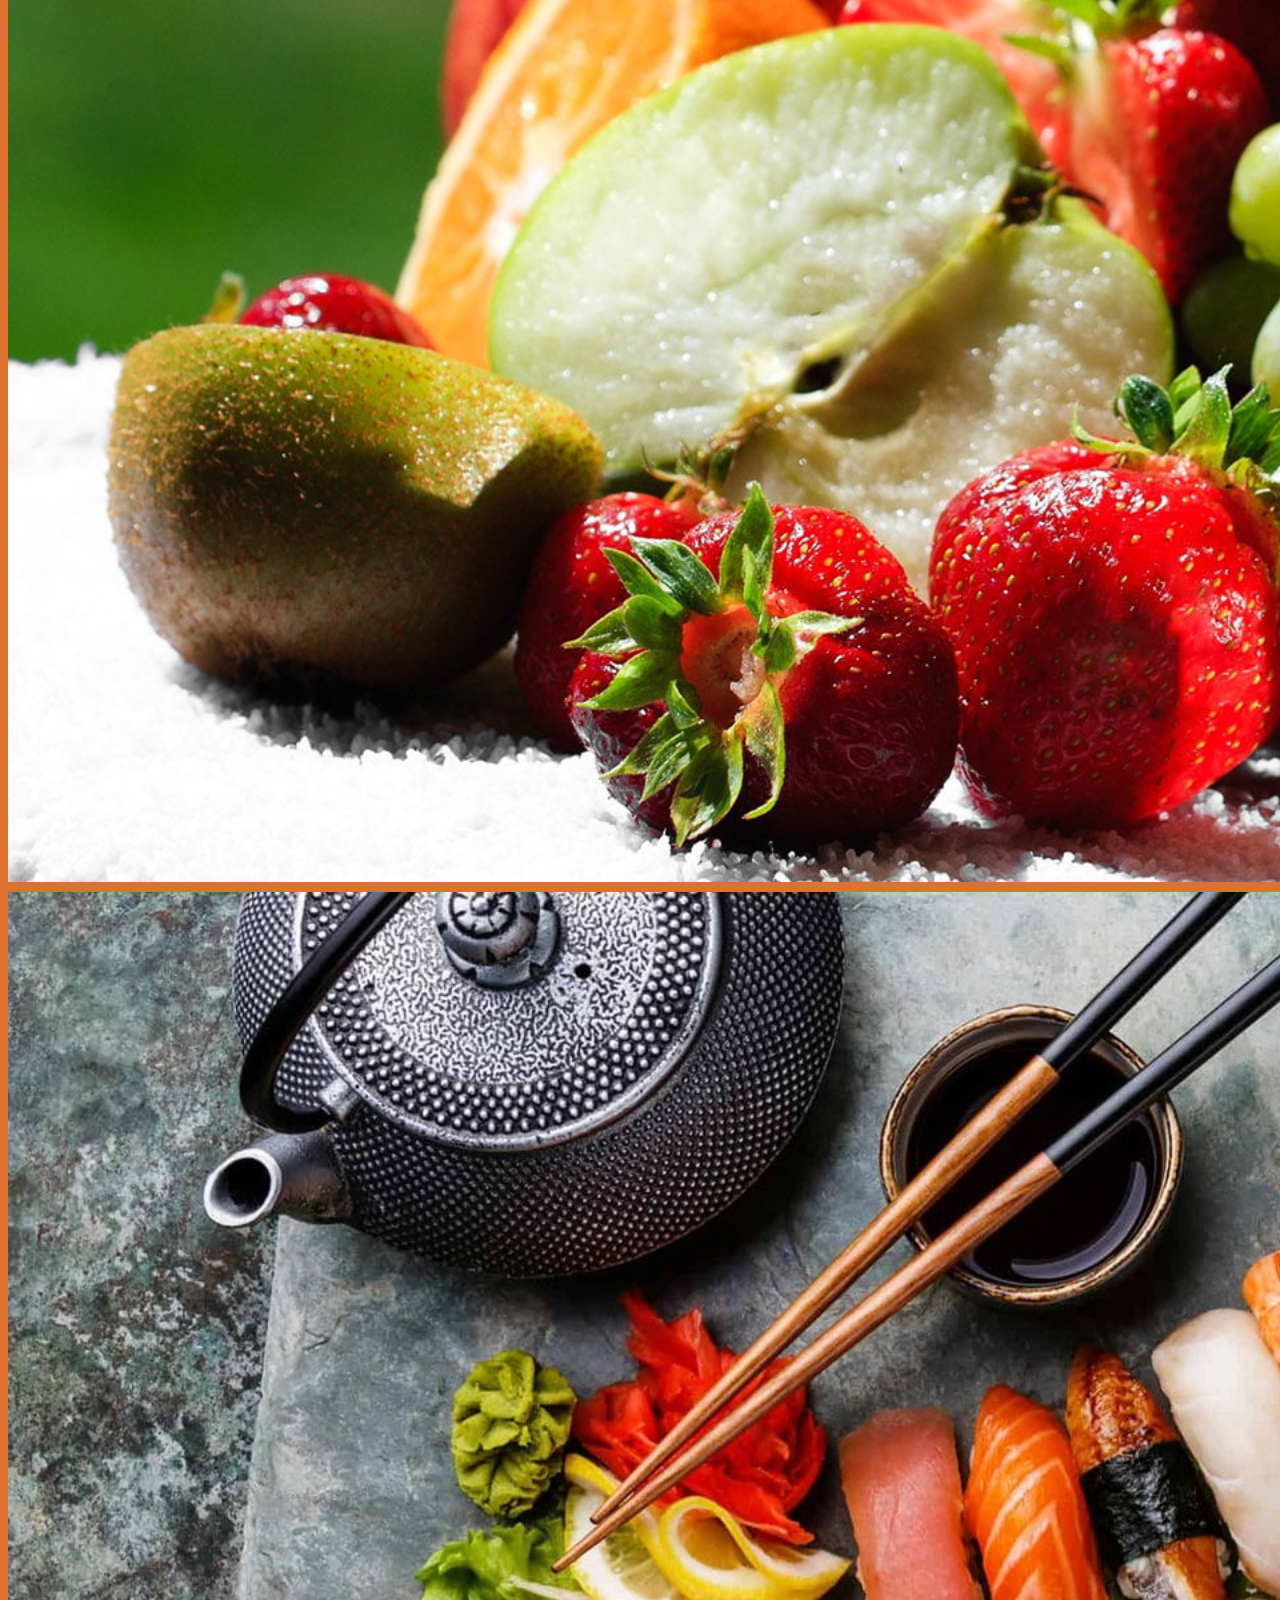
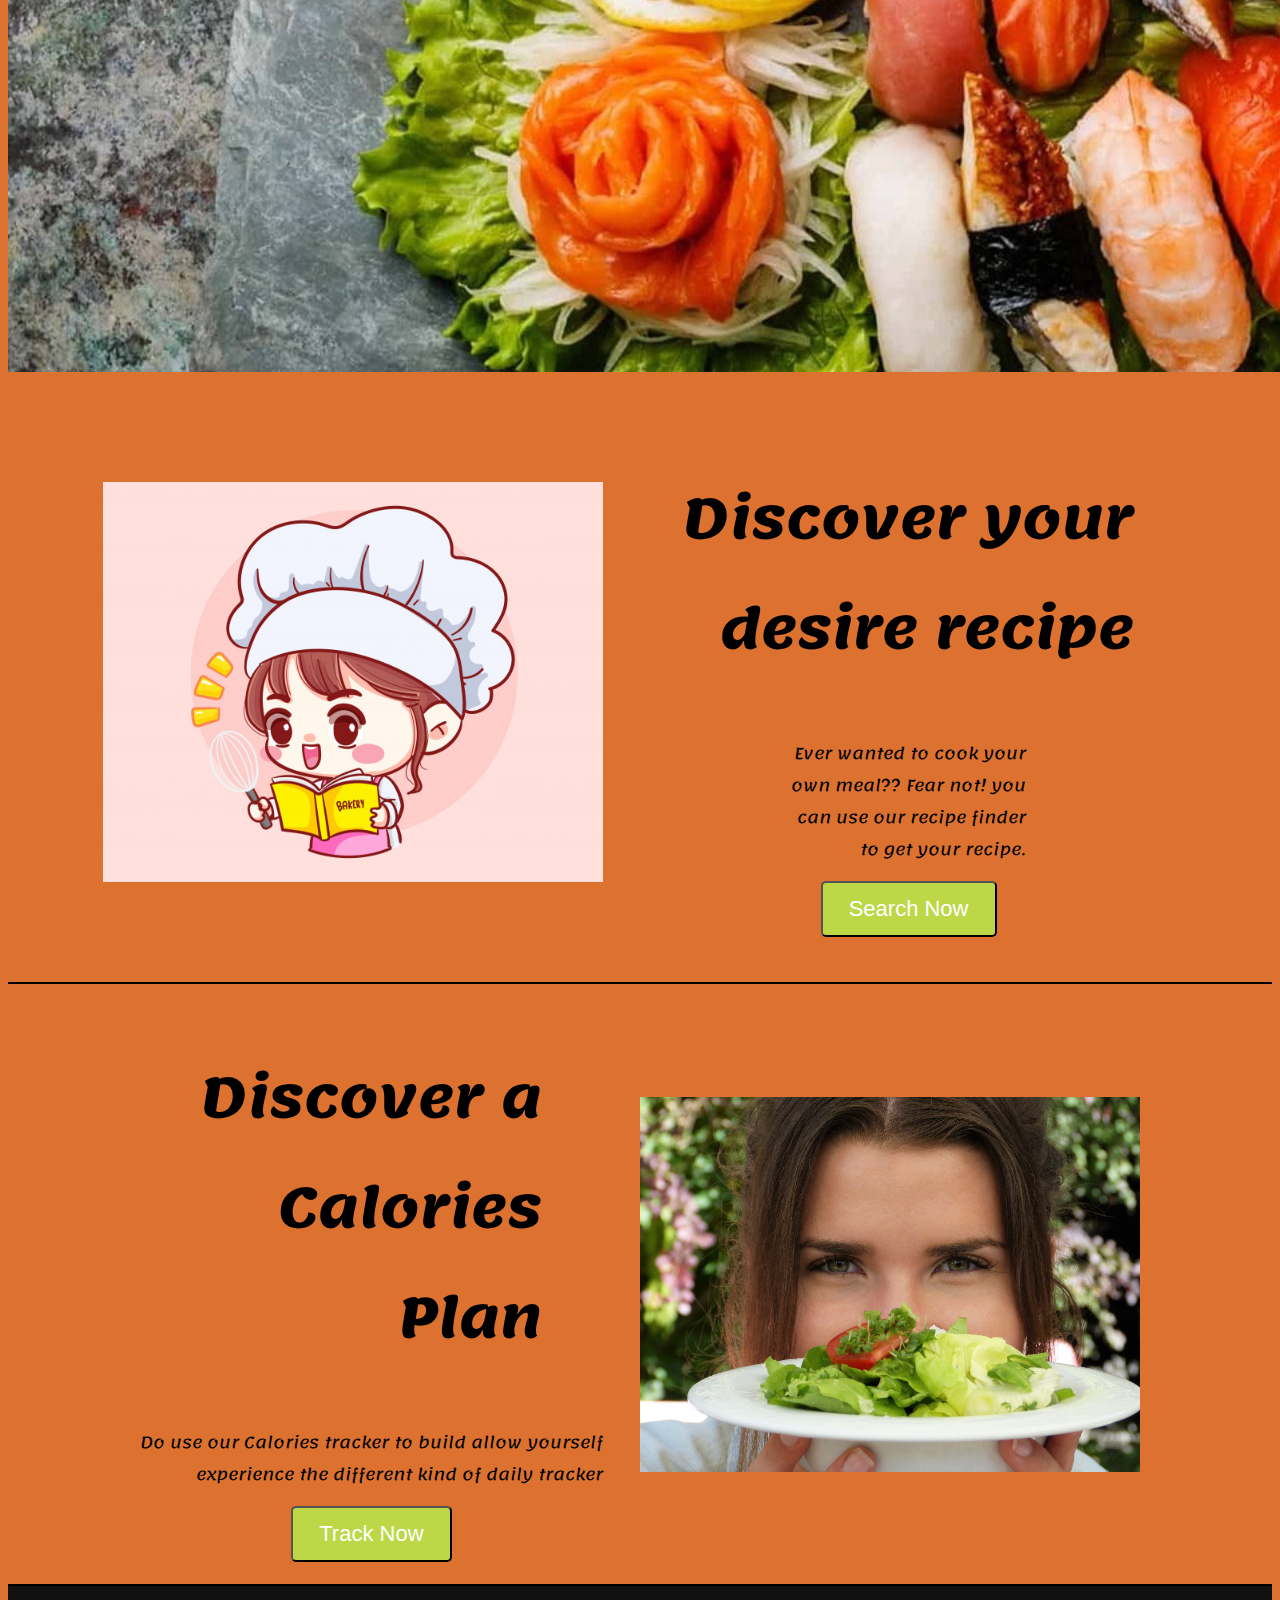
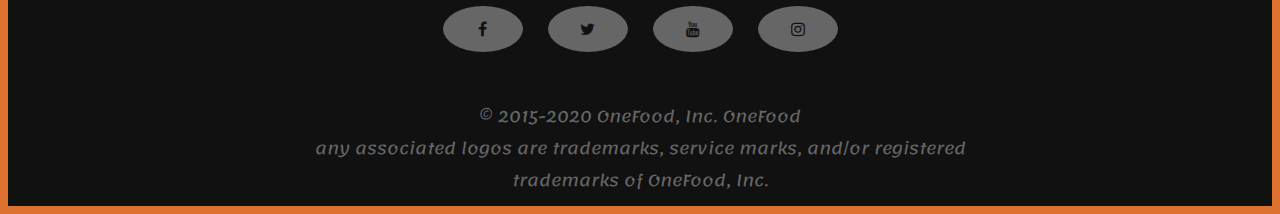
==== commit 2a9a36f8: "slight changes to homepage" ====
--- a/index.html
+++ b/index.html
@@ -67,8 +67,8 @@
         <img src="img/recipe.jpg">
       </div>
       <div class="left">
-        <h1>Discover your <br>desire <br>recipe</h1>
-        <p>Ever wanted to cook your own meal???<br>Fear not! you can use our recipe finder to get your recipe.</p>
+        <h1>Discover your <br>desire recipe</h1>
+        <p>Ever wanted to cook your<br> own meal?? Fear not! you <br>can use our recipe finder<br> to get your recipe.</p>
         <a href='SearchRecipe.html'><button class="btn1">Search Now</button></a>
       </div>
     </div>
--- a/css/index.css
+++ b/css/index.css
@@ -48,6 +48,7 @@
     height: 600px;
     display: flex;
     justify-content: center;
+    border-bottom: solid 2px black;
 }
 
 .content
@@ -66,6 +67,7 @@
     flex-direction: column;
     justify-content: center;
     align-items: center;
+    text-align: right;
 }
 
 .left h1
@@ -158,7 +160,7 @@
 	color: #111;
 }
 
-@media only screen and (max-width:1100px)
+@media only screen and (max-width:1150px)
 {
     .right img
     {
@@ -167,7 +169,7 @@
     }
 }
 
-@media only screen and (max-width: 800px) {
+@media only screen and (max-width: 850px) {
 
     .body1
     {
@@ -200,7 +202,7 @@
 
     .right img
     {
-        width: 85%;
+        width: 75%;
         height: auto;
     }
 
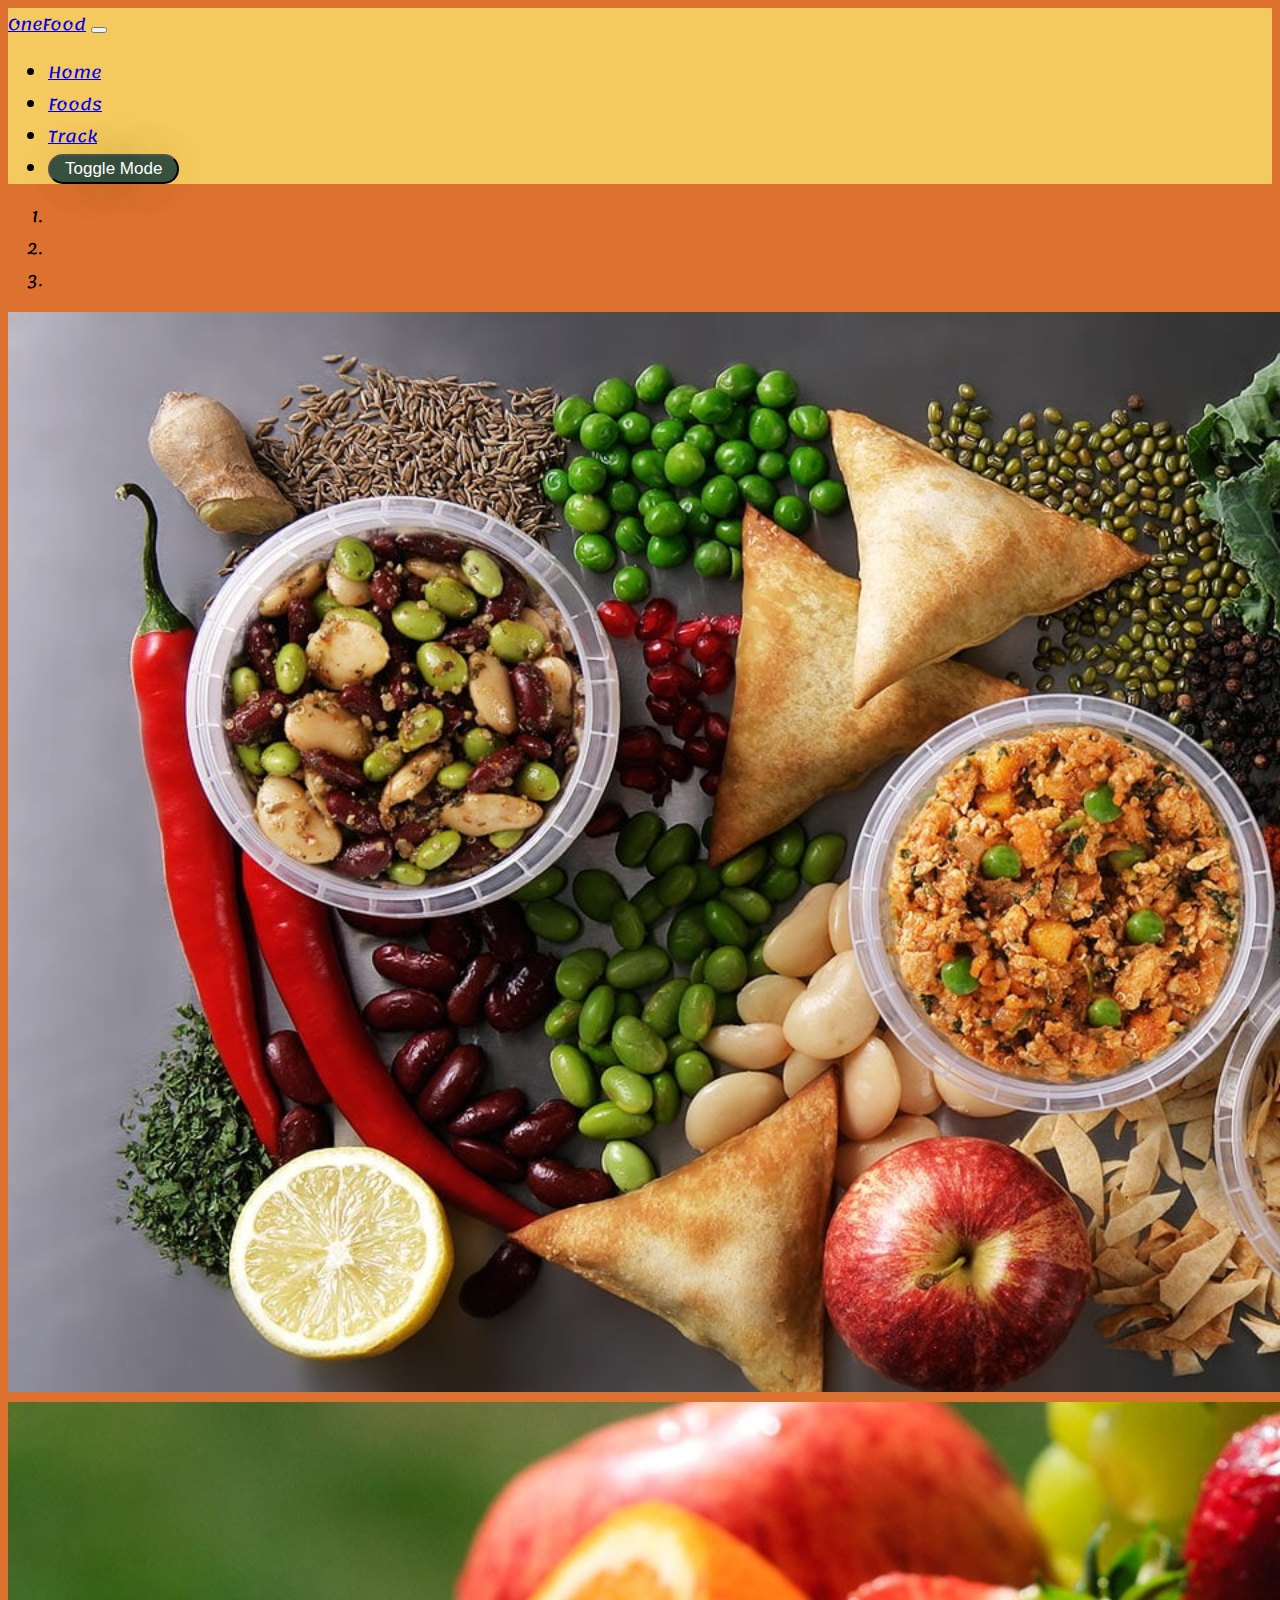
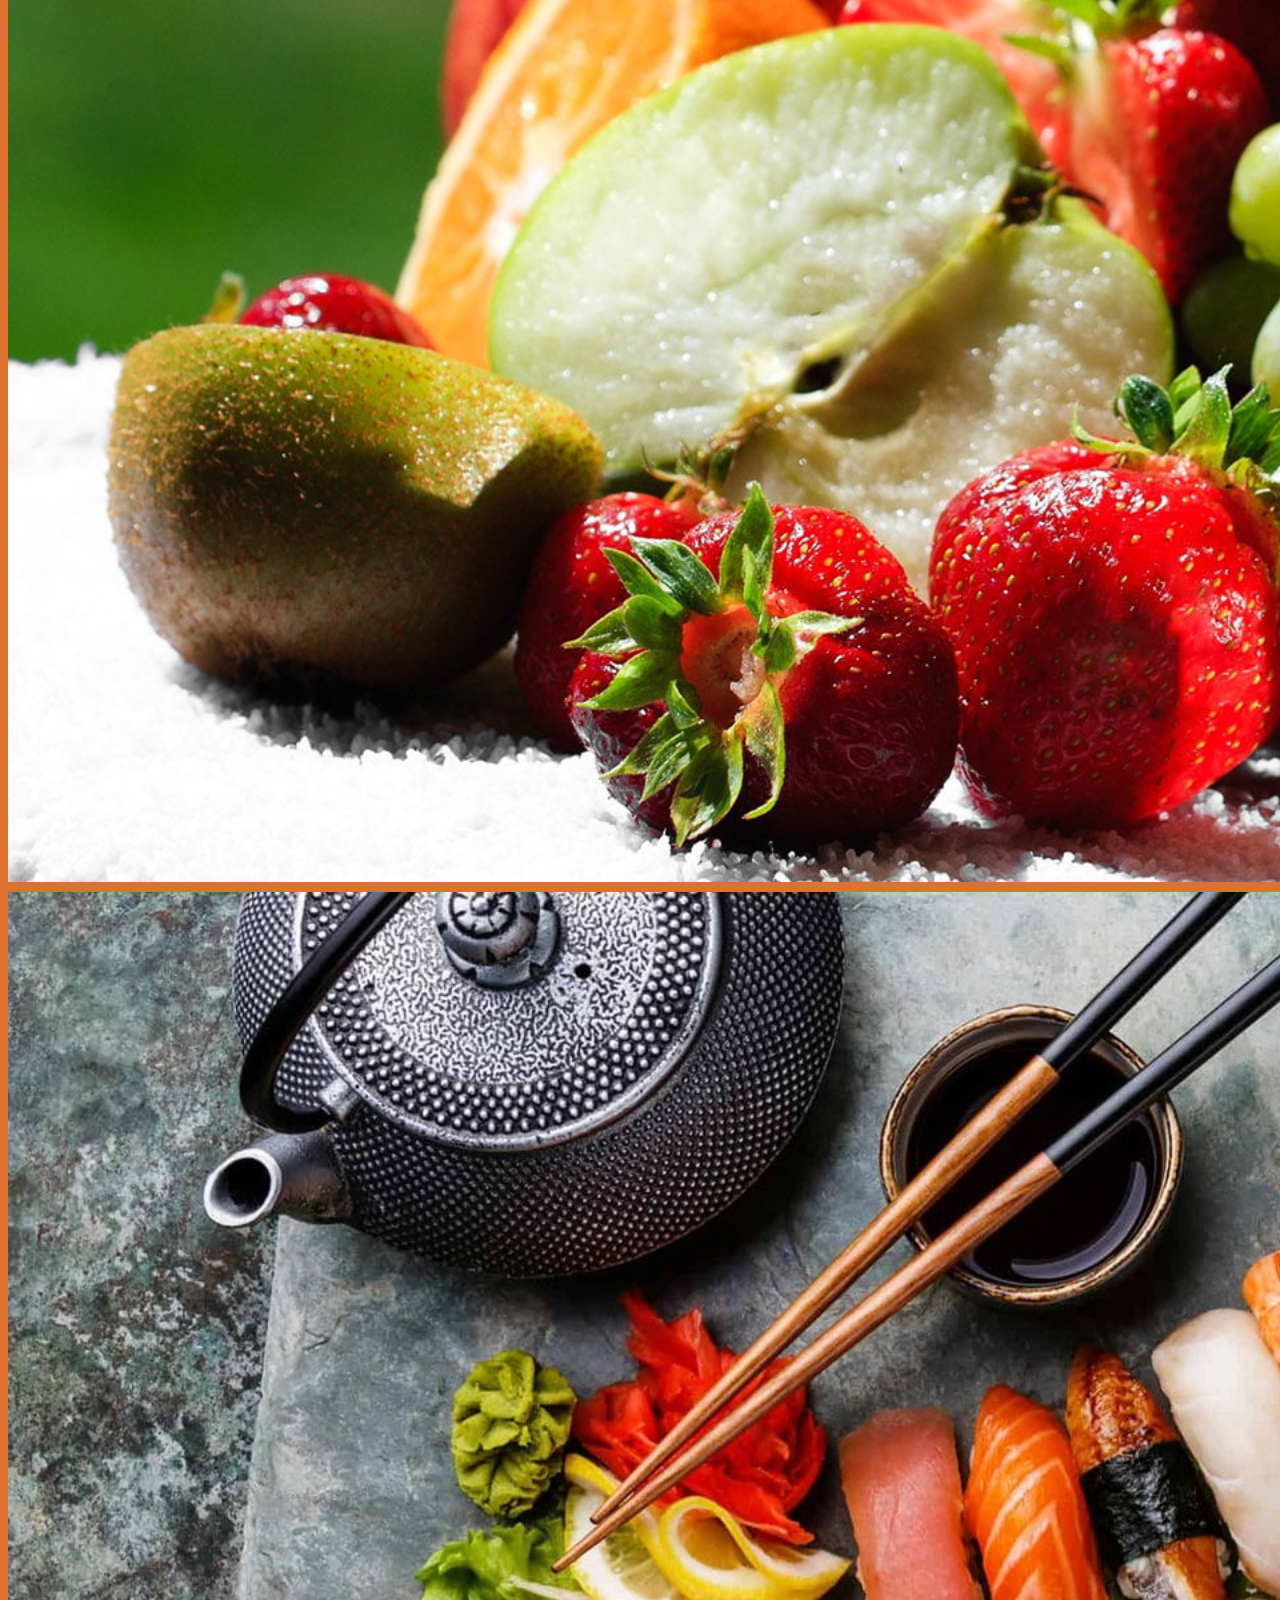
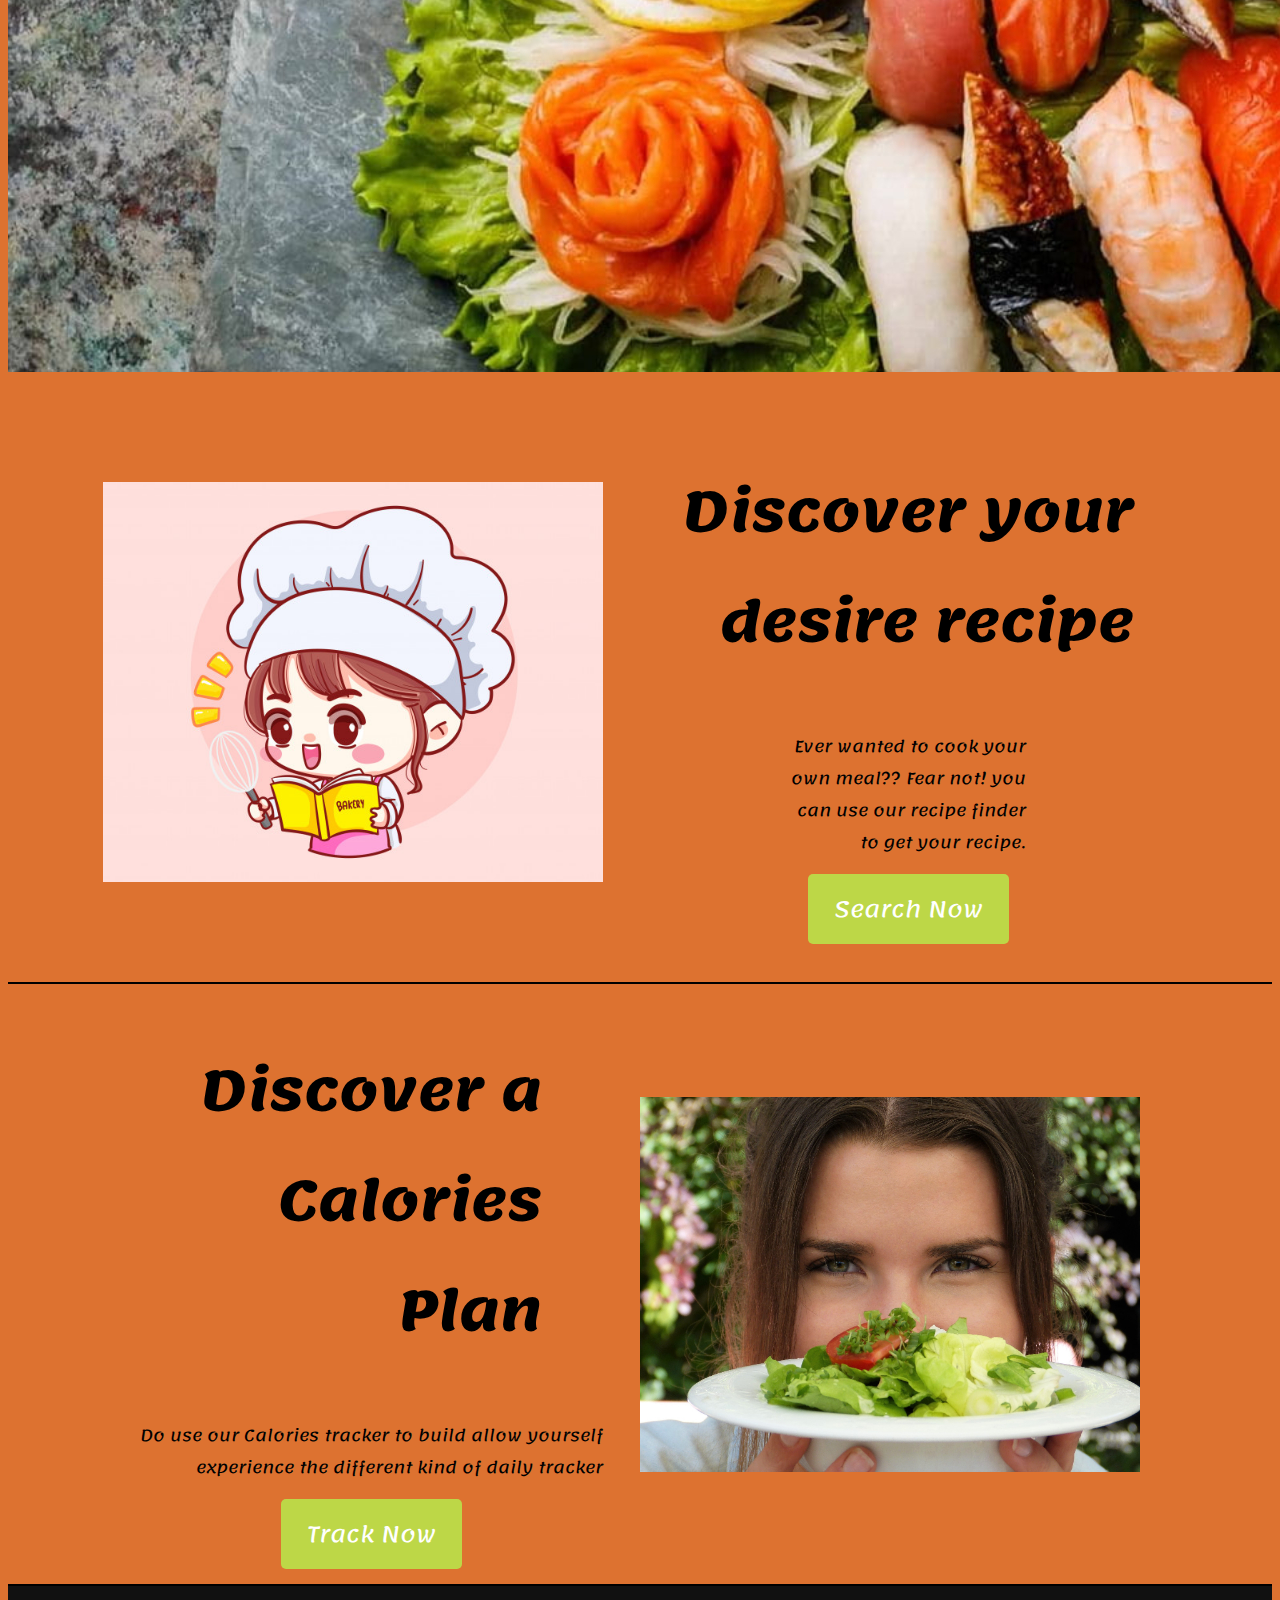
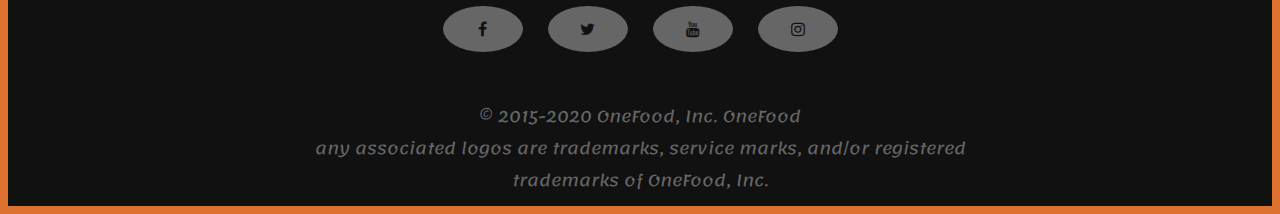
==== commit a2763ef4: "checked with validation and made some minor change" ====
--- a/index.html
+++ b/index.html
@@ -1,5 +1,5 @@
 <!DOCTYPE html>
-<html>
+<html lang="en">
 <head>
 	<meta charset="UTF-8">
   <title>PROJECT</title>
@@ -64,12 +64,12 @@
   <div class="body1">
     <div class="content">
       <div class="right">
-        <img src="img/recipe.jpg">
+        <img src="img/recipe.jpg" alt="Recipe Image">
       </div>
       <div class="left">
         <h1>Discover your <br>desire recipe</h1>
         <p>Ever wanted to cook your<br> own meal?? Fear not! you <br>can use our recipe finder<br> to get your recipe.</p>
-        <a href='SearchRecipe.html'><button class="btn1">Search Now</button></a>
+        <a href='SearchRecipe.html' class="btn1">Search Now</a>
       </div>
     </div>
   </div>
@@ -78,10 +78,10 @@
       <div class="left">
         <h1>Discover a <br>Calories <br>Plan</h1>
         <p>Do use our Calories tracker to build allow yourself<br>experience the different kind of daily tracker</p>
-        <a href='track.html'><button class="btn1">Track Now</button></a>
+        <a href='track.html' class="btn1">Track Now</a>
       </div>
       <div class="right">
-        <img src="img/healthy.jpg">
+        <img src="img/healthy.jpg" alt="Healthy">
       </div>
     </div>
   </div>
@@ -91,10 +91,10 @@
 		<a href="#" class="fa fa-youtube"></a>
 		<a href="#" class="fa fa-instagram"></a><br><br>
 		<p>© 2015-2020 OneFood, Inc. OneFood<br> any associated logos are trademarks, service marks, and/or registered<br> trademarks of OneFood, Inc.</p>
-	</footer>
-</body>
+  </footer>
 <script src="https://code.jquery.com/jquery-3.5.1.slim.min.js" integrity="sha384-DfXdz2htPH0lsSSs5nCTpuj/zy4C+OGpamoFVy38MVBnE+IbbVYUew+OrCXaRkfj" crossorigin="anonymous"></script>
 <script src="js/index.js"></script>
 <script src="https://cdn.jsdelivr.net/npm/popper.js@1.16.1/dist/umd/popper.min.js" integrity="sha384-9/reFTGAW83EW2RDu2S0VKaIzap3H66lZH81PoYlFhbGU+6BZp6G7niu735Sk7lN" crossorigin="anonymous"></script>
 <script src="https://cdn.jsdelivr.net/npm/bootstrap@4.5.3/dist/js/bootstrap.min.js" integrity="sha384-w1Q4orYjBQndcko6MimVbzY0tgp4pWB4lZ7lr30WKz0vr/aWKhXdBNmNb5D92v7s" crossorigin="anonymous"></script>
+</body>
 </html>